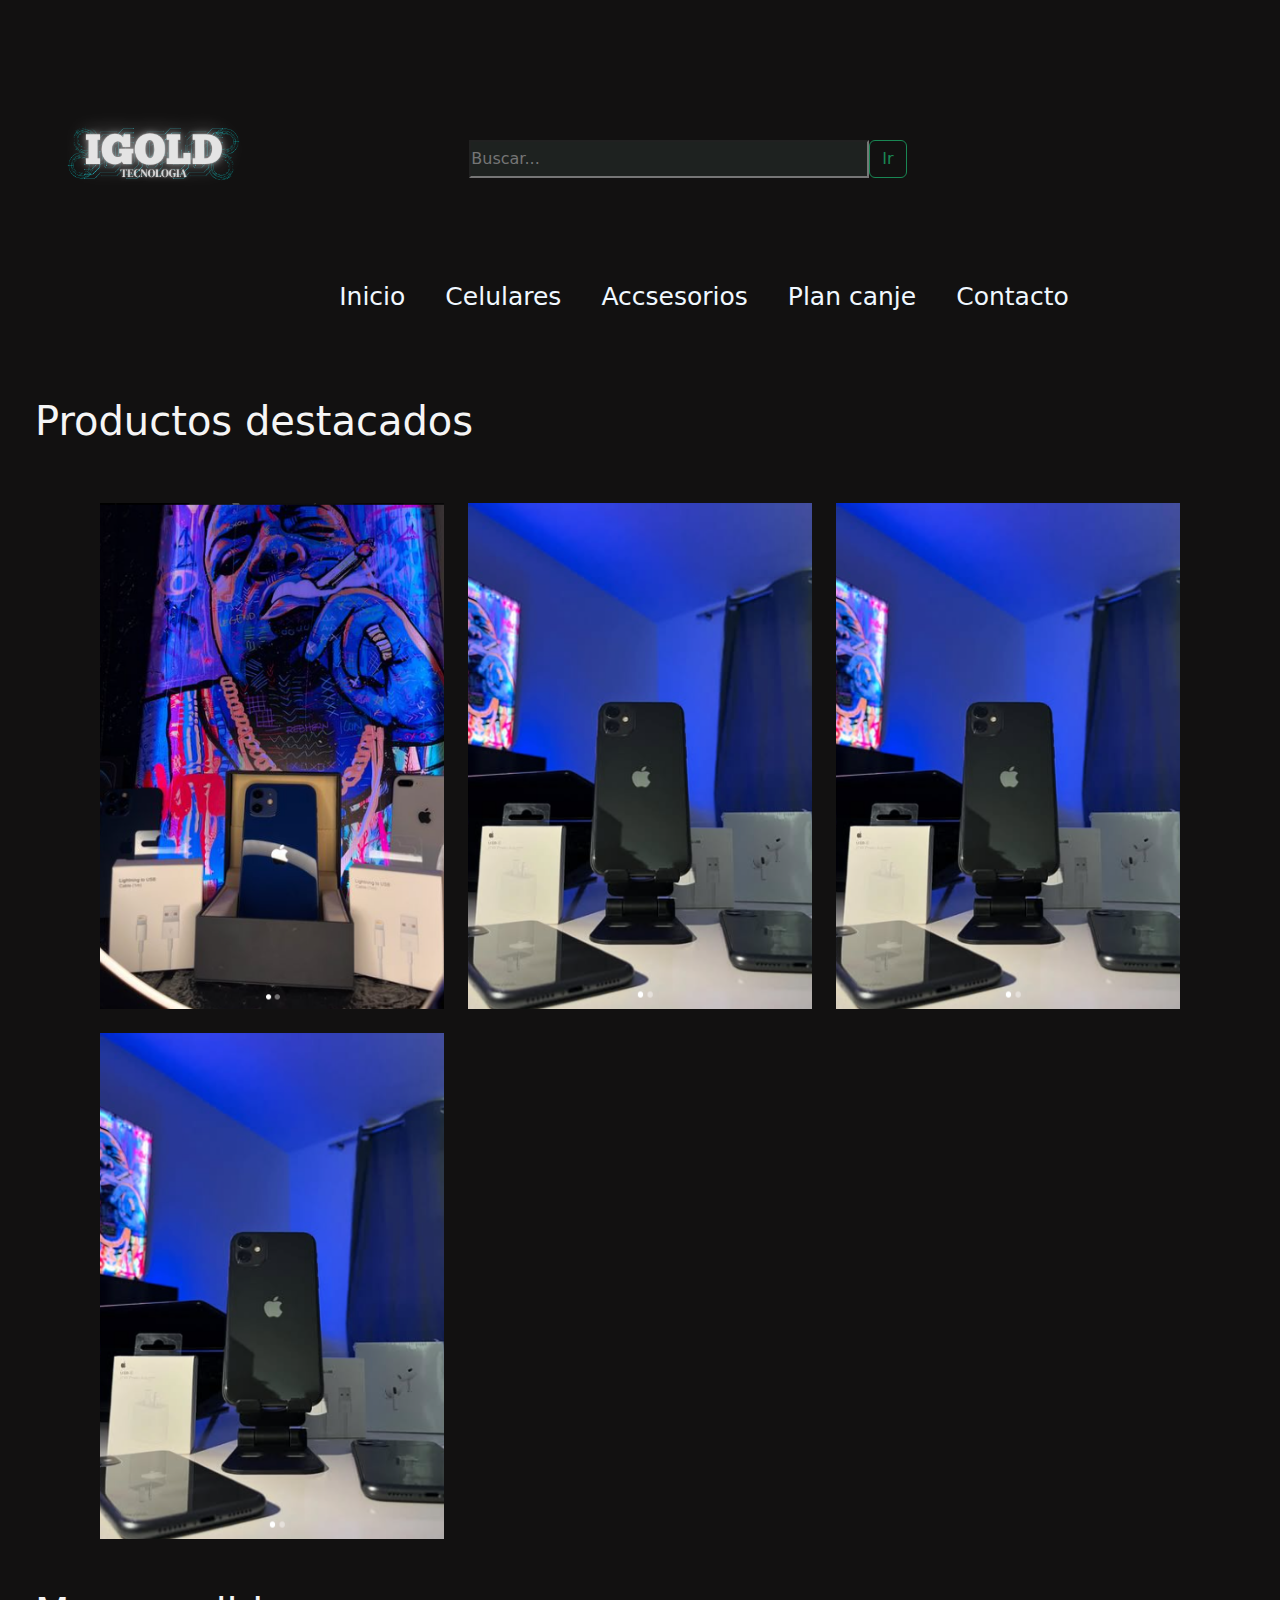
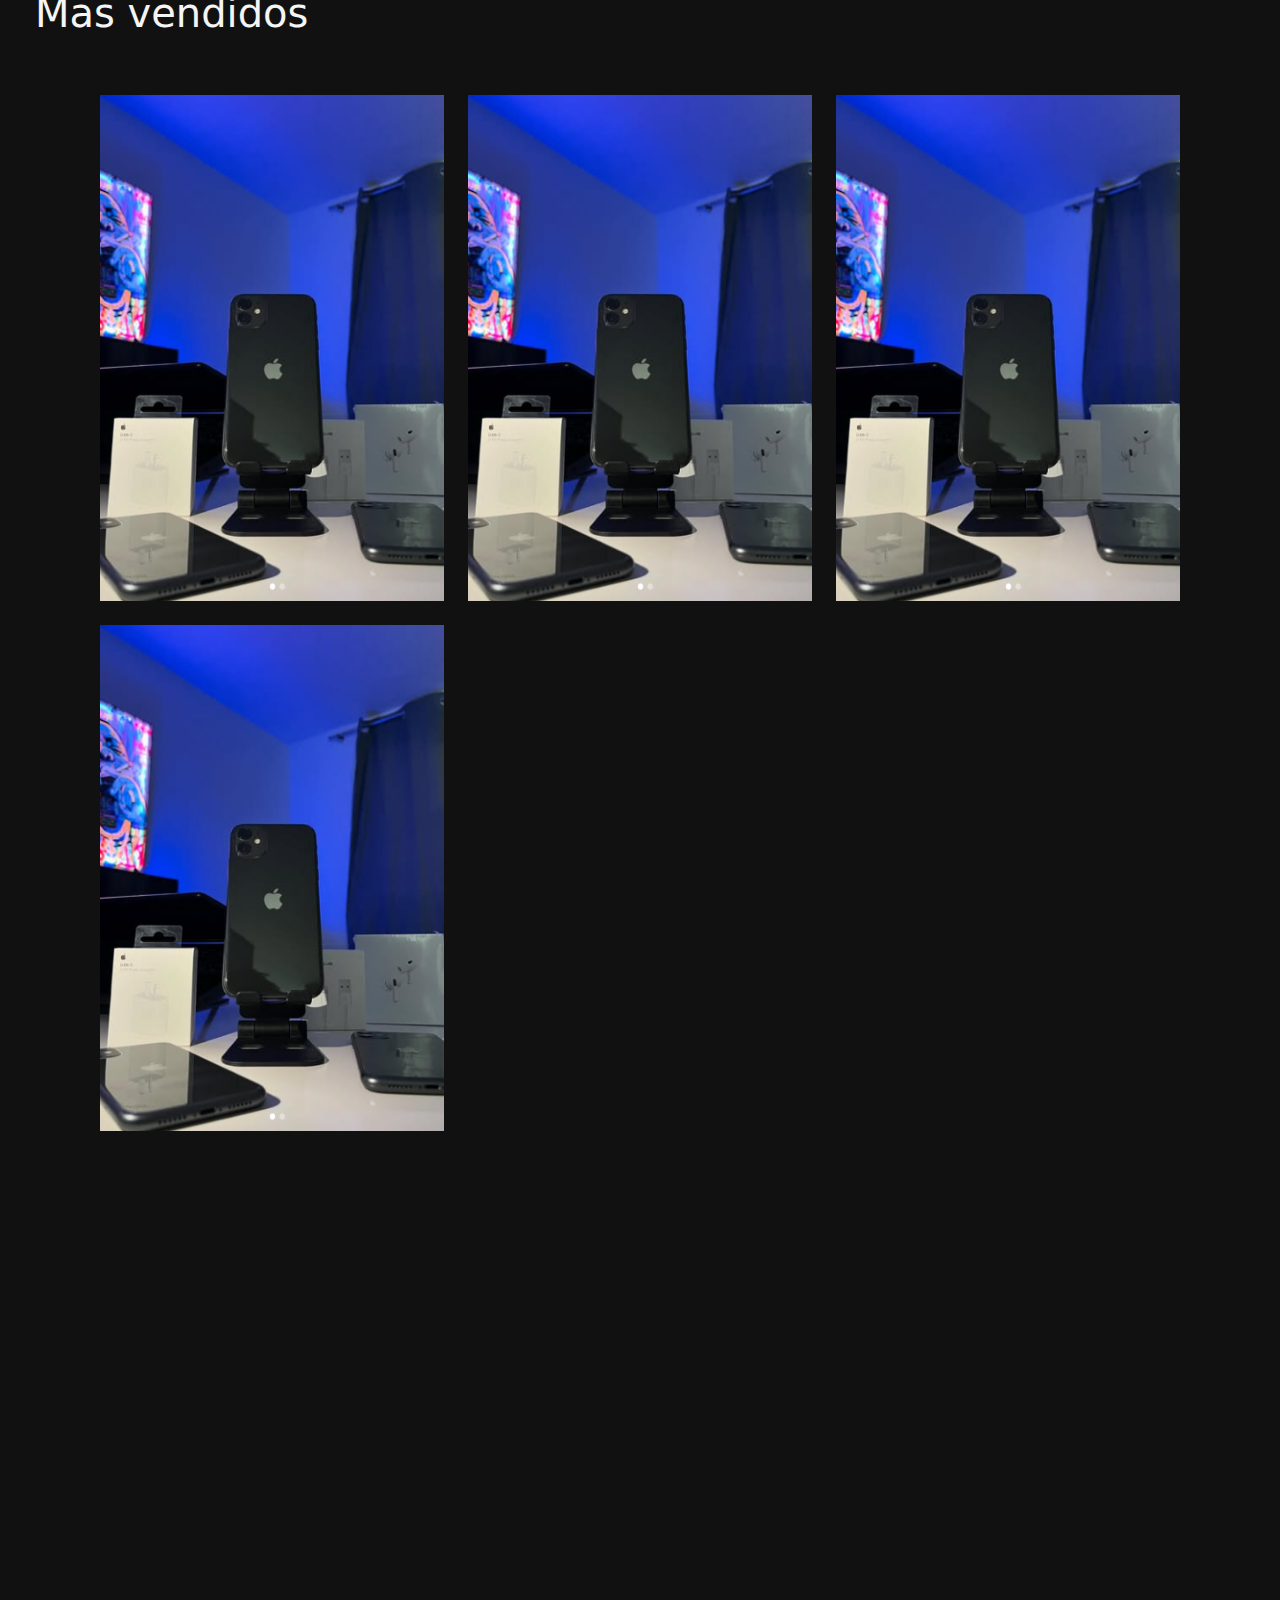
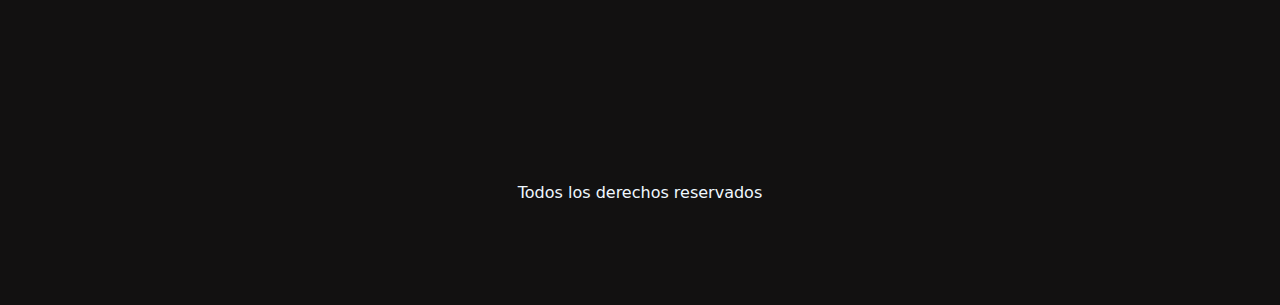
==== index.html @ 0041e607 "agrego los archivos" ====
<!DOCTYPE html>
<html lang="en">
<head>
    <meta charset="UTF-8">
    <meta name="viewport" content="width=device-width, initial-scale=1.0">
    <!-- link de bt -->
    <link href="https://cdn.jsdelivr.net/npm/bootstrap@5.3.3/dist/css/bootstrap.min.css" rel="stylesheet" integrity="sha384-QWTKZyjpPEjISv5WaRU9OFeRpok6YctnYmDr5pNlyT2bRjXh0JMhjY6hW+ALEwIH" crossorigin="anonymous">
    <!-- link de css -->
    <link rel="stylesheet" href="css/style.css">
    <title>Igold</title>
</head>
<body>
    <!-- banner principal -->
    <header>
        <img src="img/logo-igold.png" alt="logo">
        <!-- menu de navegacion -->
        <nav>
            <div class="container-fluid">
                <form class="d-flex" role="search">
                    <input class="form-control-me-2-barra" type="search" placeholder="Buscar..." aria-label="Search">
                    <button class="btn btn-outline-success" type="submit">Ir</button>
                </form>
            </div>
            <ul>    
                <li><a href="index.html">Inicio</a></li>
                <li><a href="pages/iphones.html">Celulares</a></li>
                <li><a href="pages/accsesorios.html">Accsesorios</a></li>
                <li><a href="pages/plan-canje.html">Plan canje</a></li>
                <li><a href="pages/contacto.html">Contacto</a></li>
            </ul>
        </nav>
    </header>

    <!-- contenido principal -->

    <main>
        <h1>Productos destacados</h1>
        <div class="productos">
            <img src="img/producto.png" alt="imagen de producto">
            <img src="img/producto2.png" alt="imagen de producto">
            <img src="img/producto2.png" alt="imagen de producto">
            <img src="img/producto2.png" alt="imagen de producto">
        </div>
        <h1>Mas vendidos</h1>
        <div class="productos">
            <img src="img/producto2.png" alt="imagen de producto">
            <img src="img/producto2.png" alt="imagen de producto">
            <img src="img/producto2.png" alt="imagen de producto">
            <img src="img/producto2.png" alt="imagen de producto">
        </div>
    </main>

    <!-- pie de pagina -->

    <footer>
        Todos los derechos reservados
    </footer>


    <!-- js -->
    <script src="https://cdn.jsdelivr.net/npm/bootstrap@5.3.3/dist/js/bootstrap.bundle.min.js" integrity="sha384-YvpcrYf0tY3lHB60NNkmXc5s9fDVZLESaAA55NDzOxhy9GkcIdslK1eN7N6jIeHz" crossorigin="anonymous"></script>
</body>
</html>
---- css/style.css ----
/*reset*/

* {
    margin: 0;
    padding: 0;
    box-sizing: border-box;
}


/* estilos de body */

body {
    background-color: #121111;
}

/* estilos de header */

header {
    display: flex;
}


header img {
    width: 24%;
    height: 100%;
    padding-bottom: 90px;
}

header nav ul {
    list-style: none;
    display: flex;
    gap: 2.5rem;
    padding-top: 100px;

}

header nav ul li a {
    color: aliceblue;
    font-size: 25px;
    text-decoration: none;
}

a:hover {
    color: #144443;
}

/* estilos de main */

.productos {
    text-align: center;
    color: aliceblue;
    display: grid;
    align-content: center;
    grid-template-columns: repeat(3, 1fr);
    gap: 1.5rem;
    padding: 50px 100px;
    

}

h1 {
    display:flex;
    padding-left: 35px;
    color: whitesmoke;
}

p {
    color: whitesmoke;
    padding-left: 35px;
    padding-top: 10px;
}

main div img {
    width: 100%;
    height: 100%;
    object-fit: cover;
}


/* estilos de footer */

footer {
    padding:600px 0px 100px 0px;
    text-align: center;
    color: aliceblue;
}

/* estilos de barra de navegación */

.navbar .bg-body-tertiary {
    background-color: #121111;
}

.container-fluid {
    display: flex;
    justify-content: center;
    padding-top: 140px;
    background-color: #121111;
}

.form-control-me-2-barra {
    width: 400px;
    background-color: #1e2220;
}


/*estilos de contacto*/

.formulario input {
    padding: 10px;
    border: none;
    border-bottom: 1px solid #000;
    background-color: transparent;
    color: #fff;
}

.seccion {
    background-color: rgb(29, 29, 29);
    padding: 20px 0;
    max-width: 500px;
    margin: auto; 
    margin-top: 50px;
    margin-bottom: 100px;
    border-radius: 8px;
}

/* etilos de iphones */

.iphones {
    display: grid;
    grid-template-columns: repeat(3, 1fr);
    gap: 1.5rem;
    padding: 50px 100px;
}

/* estilos de plan canje*/

.formulario-canje input {
    padding: 10px;
    border: none;
    border-bottom: 1px solid #000;
    background-color: transparent;
    color: #fff;
}

.seccion {
    background-color: rgb(29, 29, 29);
    padding: 20px 0;
    max-width: 500px;
    margin: auto; 
    margin-top: 50px;
    margin-bottom: 100px;
    border-radius: 8px;
}

h2 {
    color: whitesmoke;
    font-family: 'Franklin Gothic Medium', 'Arial Narrow', Arial, sans-serif;
    padding: 20px;
}

/* estilos de tablet */

@media screen and (max-width: 834px) {

header nav ul {
    padding: 100px 200px 0 0;
    white-space: nowrap;
    }



.iphones {
    grid-template-columns: repeat(2, 1fr);
    padding: 50px 50px;
}

.container-fluid {
    padding: 100px 200px 0 0;
}

}

/* estilos de celular */

@media screen and (max-width: 500px) {

/* aca los enlaces irian en un menu hamburguesa pero no me salio :( */

header img {
    width: 40%;
    padding-bottom: 50px;
}

header nav ul {
    padding-top: 0;
    display: block;
    white-space: nowrap;
    gap: 0.5rem;
}

.form-control-me-2-barra {
    max-width: 200px;
}

.iphones {
    grid-template-columns: repeat(1, 1fr);
    padding: 50px 50px;
}

.container-fluid {
    padding: 75px 0 0 0;
    align-items: center;
    display: block;
    padding-bottom: 20px;
}

}
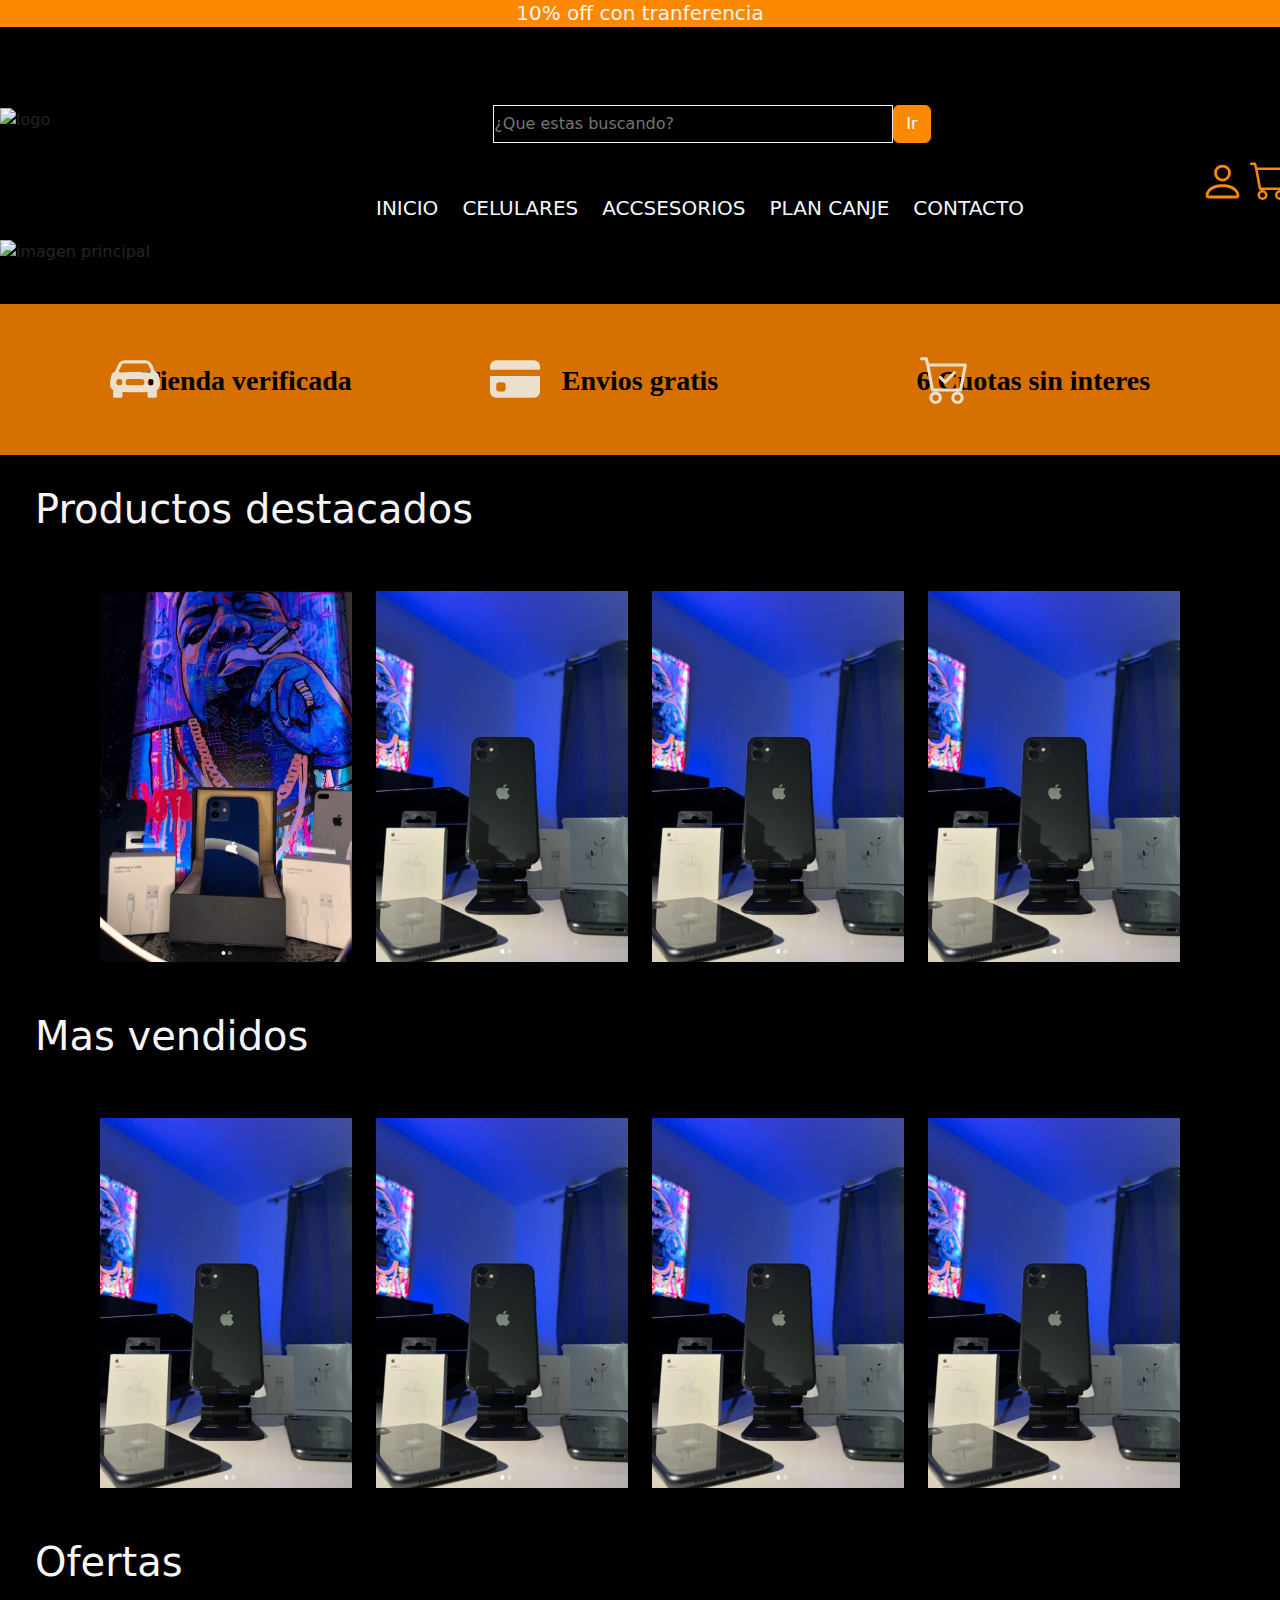
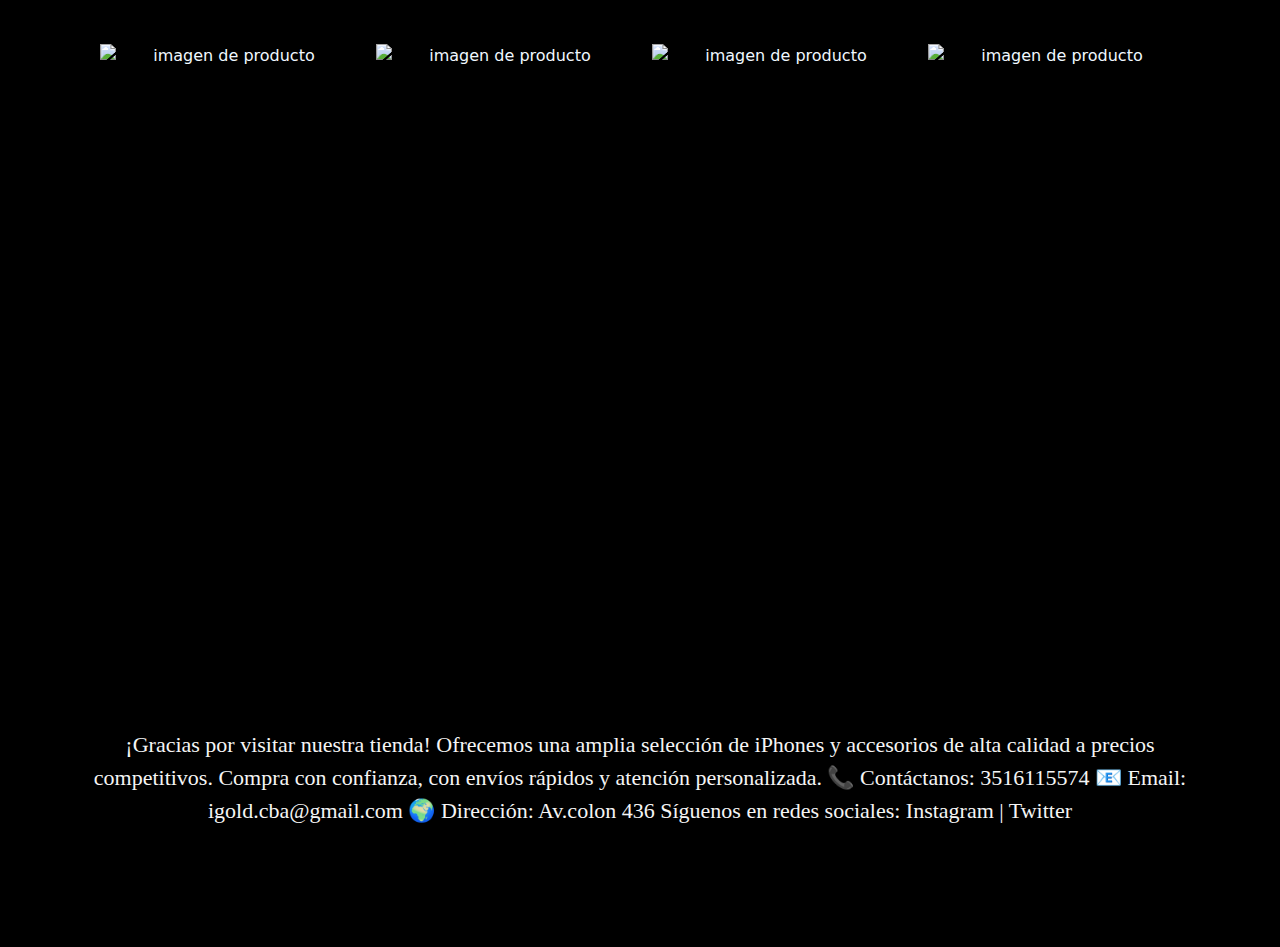
==== commit 605e0340: "sass" ====
--- a/index.html
+++ b/index.html
@@ -12,51 +12,121 @@
 <body>
     <!-- banner principal -->
     <header>
-        <img src="img/logo-igold.png" alt="logo">
+        <img src="img/imagen-logo.png" alt="logo">
         <!-- menu de navegacion -->
         <nav>
+            <!-- barra de busqueda -->
             <div class="container-fluid">
                 <form class="d-flex" role="search">
-                    <input class="form-control-me-2-barra" type="search" placeholder="Buscar..." aria-label="Search">
+                    <input class="form-control-me-2-barra" type="search" placeholder="¿Que estas buscando?" aria-label="Search">
                     <button class="btn btn-outline-success" type="submit">Ir</button>
                 </form>
             </div>
+            <!-- iconos uauario y carro de compras de bootstrap -->
+            <svg xmlns="http://www.w3.org/2000/svg" width="16" height="16" fill="currentColor" class="carro-compra" viewBox="0 0 16 16">
+                <path d="M0 1.5A.5.5 0 0 1 .5 1H2a.5.5 0 0 1 .485.379L2.89 3H14.5a.5.5 0 0 1 .491.592l-1.5 8A.5.5 0 0 1 13 12H4a.5.5 0 0 1-.491-.408L2.01 3.607 1.61 2H.5a.5.5 0 0 1-.5-.5M3.102 4l1.313 7h8.17l1.313-7zM5 12a2 2 0 1 0 0 4 2 2 0 0 0 0-4m7 0a2 2 0 1 0 0 4 2 2 0 0 0 0-4m-7 1a1 1 0 1 1 0 2 1 1 0 0 1 0-2m7 0a1 1 0 1 1 0 2 1 1 0 0 1 0-2"/>
+            </svg>
+            <svg xmlns="http://www.w3.org/2000/svg" width="16" height="16" fill="currentColor" class="usuario" viewBox="0 0 16 16">
+                <path d="M8 8a3 3 0 1 0 0-6 3 3 0 0 0 0 6m2-3a2 2 0 1 1-4 0 2 2 0 0 1 4 0m4 8c0 1-1 1-1 1H3s-1 0-1-1 1-4 6-4 6 3 6 4m-1-.004c-.001-.246-.154-.986-.832-1.664C11.516 10.68 10.289 10 8 10s-3.516.68-4.168 1.332c-.678.678-.83 1.418-.832 1.664z"/>
+            </svg>
+            <!-- menu de hamburguesa -->
+            <div class="navbar navbar-expand-lg bg-body-tertiary">
+                <div class="container-fluid">
+                    <!-- boton de menu hamburguesa -->
+                    <button class="navbar-toggler-icon" type="button" data-bs-toggle="collapse" data-bs-target="#navbarNav" aria-controls="" aria-expanded="false" aria-label="">
+                    </button>
+                    <div class="collapse navbar-collapse" id="navbarNav">
+                        <ul class="navbar-nav">
+                            <li class="nav-item">
+                                <a class="nav-link active" aria-current="page" href="index.html">INICIO</a>
+                                <a class="nav-link active" aria-current="page" href="pages/iphones.html">CELULARES</a>
+                                <a class="nav-link active" aria-current="page" href="pages/accsesorios.html">ACCSESORIOS</a>
+                                <a class="nav-link active" aria-current="page" href="pages/plan-canje.html">PLAN CANJE</a>
+                                <a class="nav-link active" aria-current="page" href="pages/contacto.html">CONTACTO<a>
+                            </li>
+                        </ul>
+                    </div>
+                </div>
+            </div>
             <ul>    
-                <li><a href="index.html">Inicio</a></li>
-                <li><a href="pages/iphones.html">Celulares</a></li>
-                <li><a href="pages/accsesorios.html">Accsesorios</a></li>
-                <li><a href="pages/plan-canje.html">Plan canje</a></li>
-                <li><a href="pages/contacto.html">Contacto</a></li>
+                <li><a class="enlace-ul" href="index.html">INICIO</a></li>
+                <li><a class="enlace-ul" href="pages/iphones.html">CELULARES</a></li>
+                <li><a class="enlace-ul" href="pages/accsesorios.html">ACCSESORIOS</a></li>
+                <li><a class="enlace-ul" href="pages/plan-canje.html">PLAN CANJE</a></li>
+                <li><a class="enlace-ul" href="pages/contacto.html">CONTACTO</a></li>
             </ul>
+            <div class="contenedor-h4">
+                <h4>10% off con tranferencia</h4>
+            </div>
         </nav>
     </header>
 
     <!-- contenido principal -->
 
     <main>
+        <div class="imagenes-moviles">
+            <img src="img/imagen-mueven.png" alt="imagen principal">
+        </div>
+        <section class="seccion-informacion">
+            <div class="container-promo">
+                <svg xmlns="http://www.w3.org/2000/svg" width="16" height="16" fill="currentColor" class="carro-promo" viewBox="0 0 16 16">
+                    <path d="M11.354 6.354a.5.5 0 0 0-.708-.708L8 8.293 6.854 7.146a.5.5 0 1 0-.708.708l1.5 1.5a.5.5 0 0 0 .708 0z"/>
+                    <path d="M.5 1a.5.5 0 0 0 0 1h1.11l.401 1.607 1.498 7.985A.5.5 0 0 0 4 12h1a2 2 0 1 0 0 4 2 2 0 0 0 0-4h7a2 2 0 1 0 0 4 2 2 0 0 0 0-4h1a.5.5 0 0 0 .491-.408l1.5-8A.5.5 0 0 0 14.5 3H2.89l-.405-1.621A.5.5 0 0 0 2 1zm3.915 10L3.102 4h10.796l-1.313 7zM6 14a1 1 0 1 1-2 0 1 1 0 0 1 2 0m7 0a1 1 0 1 1-2 0 1 1 0 0 1 2 0"/>
+                </svg>
+                <h3>Tienda verificada</h3>
+            </div>
+            <div class="container-promo">
+                <svg xmlns="http://www.w3.org/2000/svg" width="16" height="16" fill="currentColor" class="auto" viewBox="0 0 16 16">
+                    <path d="M2.52 3.515A2.5 2.5 0 0 1 4.82 2h6.362c1 0 1.904.596 2.298 1.515l.792 1.848c.075.175.21.319.38.404.5.25.855.715.965 1.262l.335 1.679q.05.242.049.49v.413c0 .814-.39 1.543-1 1.997V13.5a.5.5 0 0 1-.5.5h-2a.5.5 0 0 1-.5-.5v-1.338c-1.292.048-2.745.088-4 .088s-2.708-.04-4-.088V13.5a.5.5 0 0 1-.5.5h-2a.5.5 0 0 1-.5-.5v-1.892c-.61-.454-1-1.183-1-1.997v-.413a2.5 2.5 0 0 1 .049-.49l.335-1.68c.11-.546.465-1.012.964-1.261a.8.8 0 0 0 .381-.404l.792-1.848ZM3 10a1 1 0 1 0 0-2 1 1 0 0 0 0 2m10 0a1 1 0 1 0 0-2 1 1 0 0 0 0 2M6 8a1 1 0 0 0 0 2h4a1 1 0 1 0 0-2zM2.906 5.189a.51.51 0 0 0 .497.731c.91-.073 3.35-.17 4.597-.17s3.688.097 4.597.17a.51.51 0 0 0 .497-.731l-.956-1.913A.5.5 0 0 0 11.691 3H4.309a.5.5 0 0 0-.447.276L2.906 5.19Z"/>
+                </svg>
+                <h3>Envios gratis</h3>
+            </div>
+            <div class="container-promo">
+                <svg xmlns="http://www.w3.org/2000/svg" width="16" height="16" fill="currentColor" class="tarjeta" viewBox="0 0 16 16">
+                    <path d="M0 4a2 2 0 0 1 2-2h12a2 2 0 0 1 2 2v1H0zm0 3v5a2 2 0 0 0 2 2h12a2 2 0 0 0 2-2V7zm3 2h1a1 1 0 0 1 1 1v1a1 1 0 0 1-1 1H3a1 1 0 0 1-1-1v-1a1 1 0 0 1 1-1"/>
+                </svg>
+                <h3>6 Cuotas sin interes</h3>
+            </div>
+        </section>
+        <!-- secciones de los productos -->
         <h1>Productos destacados</h1>
         <div class="productos">
-            <img src="img/producto.png" alt="imagen de producto">
-            <img src="img/producto2.png" alt="imagen de producto">
-            <img src="img/producto2.png" alt="imagen de producto">
-            <img src="img/producto2.png" alt="imagen de producto">
+            <img class="imagenes-home" src="img/producto.png" alt="imagen de producto">
+            <img class="imagenes-home" src="img/producto2.png" alt="imagen de producto">
+            <img class="imagenes-home" src="img/producto2.png" alt="imagen de producto">
+            <img class="imagenes-home" src="img/producto2.png" alt="imagen de producto">
         </div>
         <h1>Mas vendidos</h1>
         <div class="productos">
-            <img src="img/producto2.png" alt="imagen de producto">
-            <img src="img/producto2.png" alt="imagen de producto">
-            <img src="img/producto2.png" alt="imagen de producto">
-            <img src="img/producto2.png" alt="imagen de producto">
+            <img class="imagenes-home" src="img/producto2.png" alt="imagen de producto">
+            <img class="imagenes-home" src="img/producto2.png" alt="imagen de producto">
+            <img class="imagenes-home" src="img/producto2.png" alt="imagen de producto">
+            <img class="imagenes-home" src="img/producto2.png" alt="imagen de producto">
+        </div>
+        <h1>Ofertas</h1>
+        <div class="productos">
+            <img class="imagenes-home" src="img/img.webp" alt="imagen de producto">
+            <img class="imagenes-home" src="img/img2.webp" alt="imagen de producto">
+            <img class="imagenes-home" src="img/img.webp" alt="imagen de producto">
+            <img class="imagenes-home" src="img/img2.webp" alt="imagen de producto">
         </div>
     </main>
 
     <!-- pie de pagina -->
-
+    
     <footer>
-        Todos los derechos reservados
+        <p class="parrafo-footer">¡Gracias por visitar nuestra tienda!
+            Ofrecemos una amplia selección de iPhones y accesorios de alta calidad a precios competitivos.
+            Compra con confianza, con envíos rápidos y atención personalizada.
+            
+            📞 Contáctanos: 3516115574
+            📧 Email: igold.cba@gmail.com
+            🌍 Dirección: Av.colon 436
+            
+            Síguenos en redes sociales:
+            Instagram | Twitter
+        </p>
     </footer>
-
-
     <!-- js -->
     <script src="https://cdn.jsdelivr.net/npm/bootstrap@5.3.3/dist/js/bootstrap.bundle.min.js" integrity="sha384-YvpcrYf0tY3lHB60NNkmXc5s9fDVZLESaAA55NDzOxhy9GkcIdslK1eN7N6jIeHz" crossorigin="anonymous"></script>
 </body>
--- a/css/style.css
+++ b/css/style.css
@@ -1,219 +1,505 @@
-
+@charset "UTF-8";
 /*reset*/
-
 * {
-    margin: 0;
-    padding: 0;
-    box-sizing: border-box;
-}
-
+  margin: 0;
+  padding: 0;
+  box-sizing: border-box;
+}
 
 /* estilos de body */
-
 body {
-    background-color: #121111;
+  background-color: #000000;
+  overflow-x: hidden;
 }
 
 /* estilos de header */
-
 header {
-    display: flex;
-}
-
-
+  display: flex;
+  align-items: center;
+}
 header img {
-    width: 24%;
-    height: 100%;
-    padding-bottom: 90px;
-}
-
+  width: 25%;
+  height: 100%;
+}
 header nav ul {
-    list-style: none;
-    display: flex;
-    gap: 2.5rem;
-    padding-top: 100px;
-
-}
-
+  display: flex;
+  justify-content: center;
+  list-style: none;
+  gap: 1.5rem;
+  padding-right: 0px;
+}
 header nav ul li a {
-    color: aliceblue;
-    font-size: 25px;
-    text-decoration: none;
-}
-
-a:hover {
-    color: #144443;
+  color: aliceblue;
+  font-size: 20px;
+  text-decoration: none;
+}
+
+.contenedor-h4 {
+  display: inline;
+  position: absolute;
+  left: 0;
+  top: 0;
+  right: 0;
+  text-align: center;
+}
+
+h4 {
+  background-color: #FD8902;
+  font-size: 20px;
+  color: whitesmoke;
+  padding-bottom: 2px;
+  padding-top: 1px;
+}
+
+/* estilos de menu de hamburguesa */
+.navbar.navbar-expand-lg.bg-body-tertiary {
+  padding: 0px;
+  align-items: end;
+  display: none;
+}
+
+button.navbar-toggler.collapsed {
+  padding-left: 0px;
+  align-items: end;
+  display: none;
+}
+
+span.navbar-toggler-icon {
+  background-color: tomato;
+  padding-left: 0px;
+  align-items: end;
+  display: none;
+}
+
+/* estilos de barra de navegación */
+.container-fluid {
+  display: flex;
+  justify-content: center;
+  padding: 105px 0px 50px 80px;
+  background-color: #000000;
+}
+
+.form-control-me-2-barra {
+  width: 400px;
+  background-color: #000000;
+  border: none;
+  border: solid 1px whitesmoke;
+}
+
+/* estilos de boton de busqueda */
+.btn-outline-success {
+  color: #fff;
+  background-color: #FD8902;
+  border-color: #FD8902;
+  --bs-btn-hover-bg: #696565;
+  --bs-btn-hover-border-color: #ffffff;
+}
+
+/* estilo de  iconos de usuario y carro de compra*/
+.carro-compra {
+  color: #FD8902;
+  width: 40px;
+  height: 40px;
+  position: absolute;
+  left: 1250px;
+  top: 160px;
+}
+
+.usuario {
+  color: #FD8902;
+  width: 45px;
+  height: 45px;
+  position: absolute;
+  left: 1200px;
+  top: 159px;
+}
+
+/* estilo de enlaces */
+a {
+  text-decoration: none;
+  position: relative;
+}
+a::after {
+  content: "";
+  position: absolute;
+  left: 0;
+  bottom: 0px;
+  height: 3px;
+  width: 0px;
+  background-color: #FD8902;
+  transition: width 0.5s ease;
+}
+a:hover::after {
+  width: 100%;
 }
 
 /* estilos de main */
+.imagenes-moviles {
+  padding-top: 0px;
+}
+
+.seccion-informacion {
+  background-color: #D67000;
+  margin-top: 40px;
+  margin-bottom: 30px;
+  padding: 50px;
+  display: grid;
+  grid-template-columns: repeat(3, 0.5fr);
+  text-align: center;
+  padding-top: 50px;
+  font-family: Cambria, Cochin, Georgia, Times, "Times New Roman", serif;
+}
+
+h3 {
+  color: rgb(0, 0, 0);
+  padding-top: 10px;
+  font-weight: bold;
+}
+
+.auto {
+  width: 50px;
+  height: 50px;
+  position: absolute;
+  left: 110px;
+  color: #ECDFCC;
+}
+
+.tarjeta {
+  width: 50px;
+  height: 50px;
+  position: absolute;
+  left: 490px;
+  color: #ECDFCC;
+}
+
+.carro-promo {
+  width: 50px;
+  height: 50px;
+  position: absolute;
+  left: 920px;
+  color: #ECDFCC;
+}
 
 .productos {
-    text-align: center;
-    color: aliceblue;
-    display: grid;
-    align-content: center;
-    grid-template-columns: repeat(3, 1fr);
-    gap: 1.5rem;
-    padding: 50px 100px;
-    
-
+  text-align: center;
+  color: aliceblue;
+  display: grid;
+  align-content: center;
+  grid-template-columns: repeat(4, 1fr);
+  gap: 1.5rem;
+  padding: 50px 100px;
 }
 
 h1 {
-    display:flex;
-    padding-left: 35px;
-    color: whitesmoke;
-}
-
+  display: flex;
+  padding-left: 35px;
+  color: whitesmoke;
+}
+
+main div img {
+  width: 100%;
+  height: 100%;
+  object-fit: cover;
+}
+
+/* estilos de parrafos */
 p {
-    color: whitesmoke;
-    padding-left: 35px;
-    padding-top: 10px;
-}
-
-main div img {
-    width: 100%;
-    height: 100%;
-    object-fit: cover;
-}
-
+  color: whitesmoke;
+  padding: 10px 0 20px 0px;
+  margin: auto;
+  font-size: 22px;
+  font-family: "Times New Roman", Times, serif;
+  width: 90%;
+  text-align: center;
+  display: flex;
+  justify-content: center;
+}
+
+/*estilos de contacto*/
+.formulario {
+  display: flex;
+  flex-direction: column;
+  gap: 10px;
+  padding: 15px;
+}
+.formulario input {
+  padding: 10px;
+  border: none;
+  border-bottom: 1px solid #000;
+  background-color: transparent;
+  color: #fff;
+}
+
+.seccion {
+  background-color: rgb(29, 29, 29);
+  padding: 20px 0;
+  max-width: 500px;
+  margin: auto;
+  margin-top: 50px;
+  margin-bottom: 100px;
+  border-radius: 8px;
+}
+
+/* etilos de iphones */
+.iphones {
+  display: grid;
+  grid-template-columns: repeat(3, 1fr);
+  gap: 1.5rem;
+  padding: 50px 100px;
+}
+
+/* estilos de accsesorios */
+.accsesorios {
+  display: grid;
+  grid-template-columns: repeat(3, 1fr);
+  gap: 1.5rem;
+  padding: 50px 100px;
+}
+
+/* estilos de plan canje*/
+.formulario-canje {
+  display: flex;
+  flex-direction: column;
+  gap: 10px;
+  padding: 15px;
+  max-width: 500px;
+  margin: auto;
+  background-color: rgb(29, 29, 29);
+}
+.formulario-canje input {
+  padding: 10px;
+  border: none;
+  border-bottom: 1px solid #000;
+  background-color: transparent;
+  color: #fff;
+}
+
+h2 {
+  color: whitesmoke;
+  font-family: "Franklin Gothic Medium", "Arial Narrow", Arial, sans-serif;
+  padding: 20px;
+  display: flex;
+  justify-content: center;
+}
 
 /* estilos de footer */
-
 footer {
-    padding:600px 0px 100px 0px;
-    text-align: center;
-    color: aliceblue;
-}
-
-/* estilos de barra de navegación */
-
-.navbar .bg-body-tertiary {
-    background-color: #121111;
-}
-
-.container-fluid {
-    display: flex;
-    justify-content: center;
-    padding-top: 140px;
-    background-color: #121111;
-}
-
-.form-control-me-2-barra {
-    width: 400px;
-    background-color: #1e2220;
-}
-
-
-/*estilos de contacto*/
-
-.formulario input {
-    padding: 10px;
-    border: none;
-    border-bottom: 1px solid #000;
-    background-color: transparent;
-    color: #fff;
-}
-
-.seccion {
-    background-color: rgb(29, 29, 29);
-    padding: 20px 0;
-    max-width: 500px;
-    margin: auto; 
-    margin-top: 50px;
-    margin-bottom: 100px;
-    border-radius: 8px;
-}
-
-/* etilos de iphones */
-
-.iphones {
-    display: grid;
-    grid-template-columns: repeat(3, 1fr);
-    gap: 1.5rem;
-    padding: 50px 100px;
-}
-
-/* estilos de plan canje*/
-
-.formulario-canje input {
-    padding: 10px;
-    border: none;
-    border-bottom: 1px solid #000;
-    background-color: transparent;
-    color: #fff;
-}
-
-.seccion {
-    background-color: rgb(29, 29, 29);
-    padding: 20px 0;
-    max-width: 500px;
-    margin: auto; 
-    margin-top: 50px;
-    margin-bottom: 100px;
-    border-radius: 8px;
-}
-
-h2 {
-    color: whitesmoke;
-    font-family: 'Franklin Gothic Medium', 'Arial Narrow', Arial, sans-serif;
-    padding: 20px;
+  padding: 600px 0px 100px 0px;
+  color: aliceblue;
+  display: flex;
+  justify-content: center;
+}
+
+.parrafo-footer {
+  color: whitesmoke;
 }
 
 /* estilos de tablet */
-
 @media screen and (max-width: 834px) {
-
-header nav ul {
-    padding: 100px 200px 0 0;
-    white-space: nowrap;
-    }
-
-
-
-.iphones {
+  header img {
+    width: 30%;
+    height: 30%;
+  }
+  header nav ul {
+    padding: 60px 0px 0 0;
+  }
+  header nav ul li a {
+    font-size: 18px;
+    gap: 0.1rem;
+  }
+  .carro-compra {
+    color: #FD8902;
+    width: 35px;
+    height: 35px;
+    position: absolute;
+    left: 900px;
+    top: 120px;
+  }
+  .usuario {
+    color: #FD8902;
+    width: 40px;
+    height: 40px;
+    position: absolute;
+    left: 850px;
+    top: 120px;
+  }
+  .auto {
+    width: 40px;
+    height: 40px;
+    position: absolute;
+    top: 645px;
+    left: 65px;
+    color: #ECDFCC;
+  }
+  .tarjeta {
+    width: 40px;
+    height: 40px;
+    position: absolute;
+    top: 645px;
+    left: 305px;
+    color: #ECDFCC;
+  }
+  .carro-promo {
+    width: 40px;
+    height: 40px;
+    position: absolute;
+    top: 645px;
+    left: 600px;
+    color: #ECDFCC;
+  }
+  .productos {
     grid-template-columns: repeat(2, 1fr);
     padding: 50px 50px;
-}
-
-.container-fluid {
-    padding: 100px 200px 0 0;
-}
-
-}
-
+  }
+  .iphones {
+    grid-template-columns: repeat(2, 1fr);
+    padding: 50px 50px;
+  }
+  .accsesorios {
+    grid-template-columns: repeat(2, 1fr);
+    padding: 50px 50px;
+  }
+  .container-fluid {
+    padding: 100px 0px 0 0;
+  }
+  .formulario-canje {
+    padding: 15px;
+  }
+}
 /* estilos de celular */
-
 @media screen and (max-width: 500px) {
-
-/* aca los enlaces irian en un menu hamburguesa pero no me salio :( */
-
-header img {
-    width: 40%;
-    padding-bottom: 50px;
-}
-
-header nav ul {
-    padding-top: 0;
+  body {
+    background-color: #000000;
+    width: 100%;
+    overflow-x: hidden !important;
+  }
+  header img {
+    width: 70%;
+    height: 70%;
+    display: flex;
+    padding-right: 0px;
+  }
+  header nav ul {
+    display: none;
+  }
+  a {
+    text-decoration: none;
+  }
+  a::after {
+    content: "";
+    position: absolute;
+    left: 0;
+    bottom: 0px;
+    height: 2px;
+    width: 0px;
+    background-color: rgb(9, 125, 138);
+    transition: width 0.5s ease;
+    display: none;
+  }
+  .navbar.navbar-expand-lg.bg-body-tertiary {
+    padding: 0px;
+    align-items: end;
     display: block;
-    white-space: nowrap;
-    gap: 0.5rem;
-}
-
-.form-control-me-2-barra {
+  }
+  .container-fluid {
+    display: none;
+    padding: 0;
+    background-color: #FD8902;
+    align-items: end;
+  }
+  a.nav-link.active {
+    padding: 0.3px;
+  }
+  ul.navbar-nav {
+    padding: 0;
+    gap: 0;
+  }
+  button.navbar-toggler-icon {
+    background-color: #FD8902;
+    padding: 15px;
+    display: block;
+  }
+  .imagenes-moviles {
+    height: 350px;
+    width: 226%;
+    padding-right: 500px;
+  }
+  .form-control-me-2-barra {
     max-width: 200px;
-}
-
-.iphones {
+    display: none;
+  }
+  .btn-outline-success {
+    display: none;
+  }
+  /* estlos de seccion informacion */
+  .seccion-informacion {
+    gap: 2rem;
+    padding: 30px;
+  }
+  .seccion-informacion h3 {
+    font-size: 15px;
+  }
+  .seccion-informacion .auto {
+    width: 20px;
+    height: 20px;
+    position: absolute;
+    top: 720px;
+    left: 27px;
+    color: #ECDFCC;
+  }
+  .seccion-informacion .tarjeta {
+    width: 20px;
+    height: 20px;
+    position: absolute;
+    top: 720px;
+    left: 140px;
+    color: #ECDFCC;
+  }
+  .seccion-informacion .carro-promo {
+    width: 20px;
+    height: 20px;
+    position: absolute;
+    top: 720px;
+    left: 270px;
+    color: #ECDFCC;
+  }
+  /* estilos de las otras paginas */
+  .productos {
     grid-template-columns: repeat(1, 1fr);
     padding: 50px 50px;
-}
-
-.container-fluid {
-    padding: 75px 0 0 0;
-    align-items: center;
-    display: block;
-    padding-bottom: 20px;
-}
-
-}+  }
+  .iphones {
+    grid-template-columns: repeat(1, 1fr);
+    padding: 50px 50px;
+  }
+  .accsesorios {
+    grid-template-columns: repeat(1, 1fr);
+    padding: 50px 50px;
+  }
+  .formulario-canje {
+    padding: 15px;
+  }
+  p {
+    font-size: 15px;
+  }
+  .carro-compra {
+    color: #FD8902;
+    width: 35px;
+    height: 35px;
+    position: absolute;
+    left: 900px;
+    top: 120px;
+    display: none;
+  }
+  .usuario {
+    color: #FD8902;
+    width: 40px;
+    height: 40px;
+    position: absolute;
+    left: 850px;
+    top: 120px;
+    display: none;
+  }
+}
+
+/*# sourceMappingURL=style.css.map */
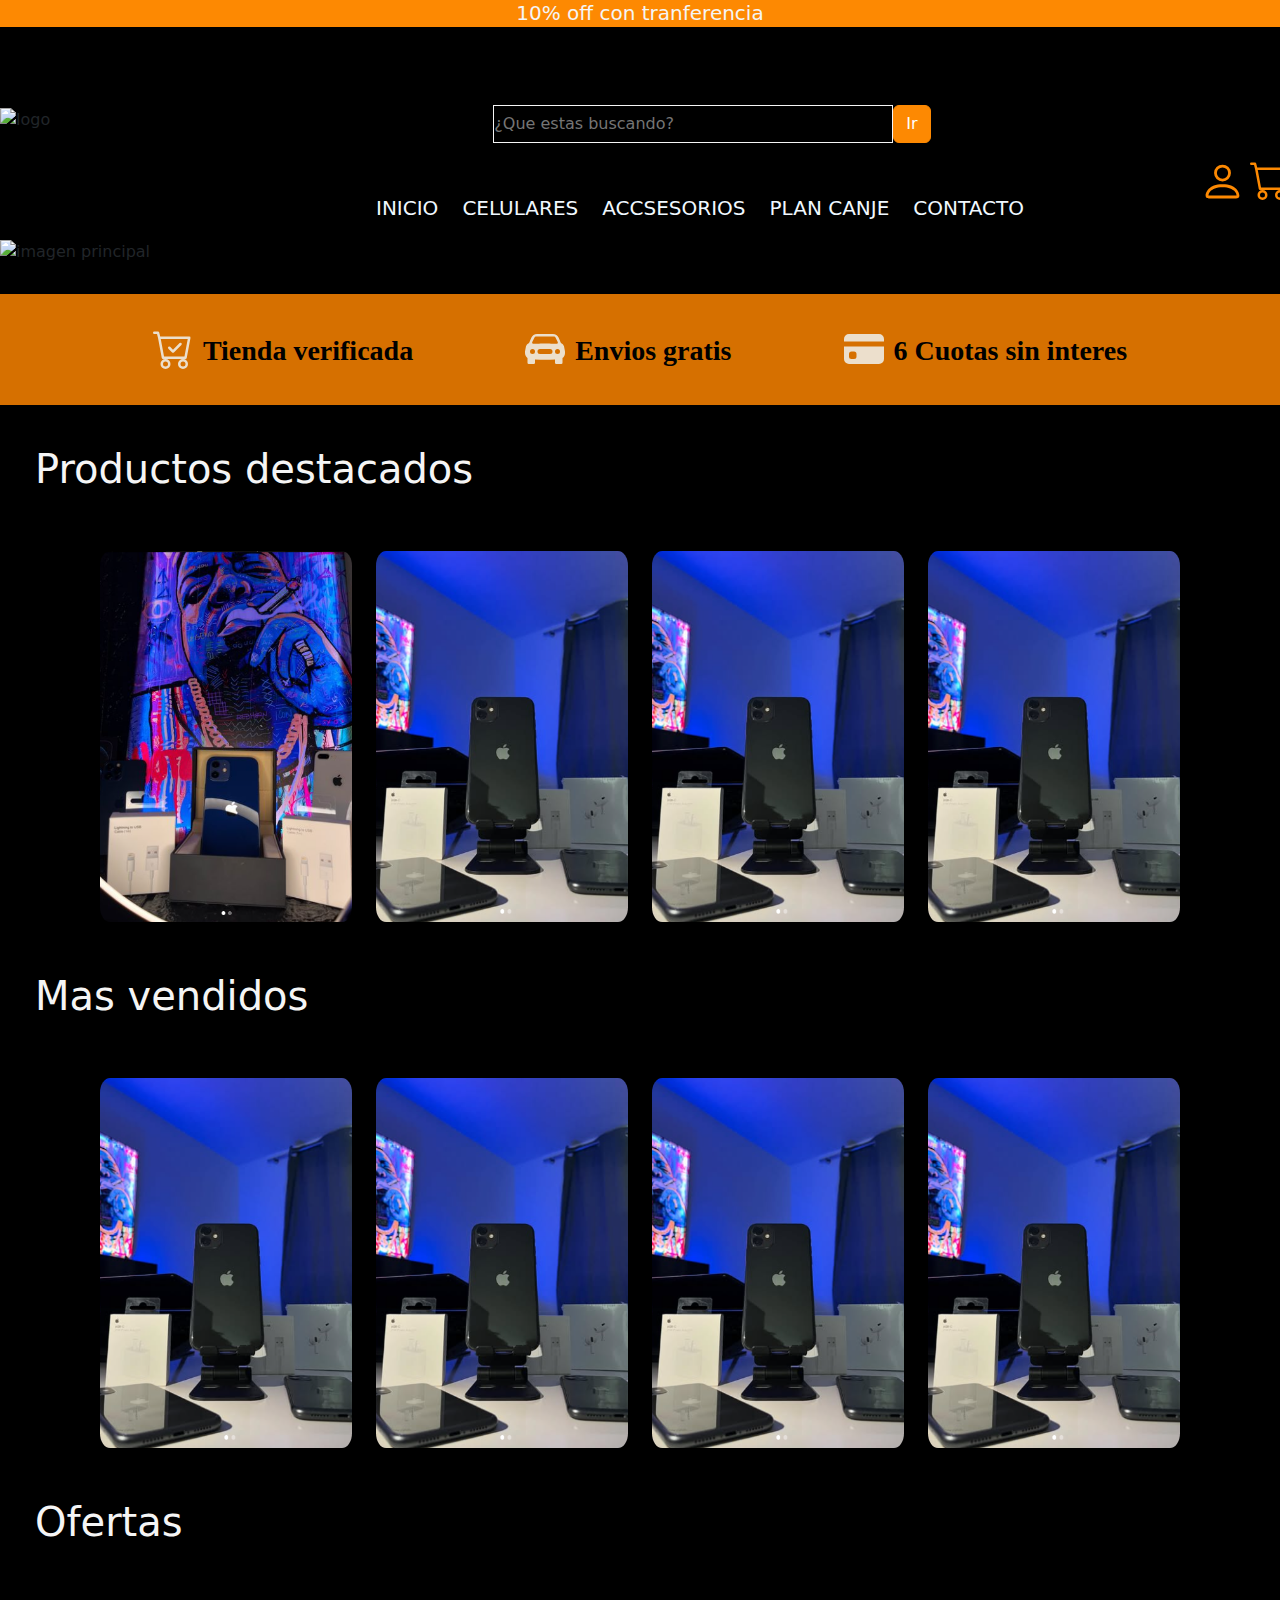
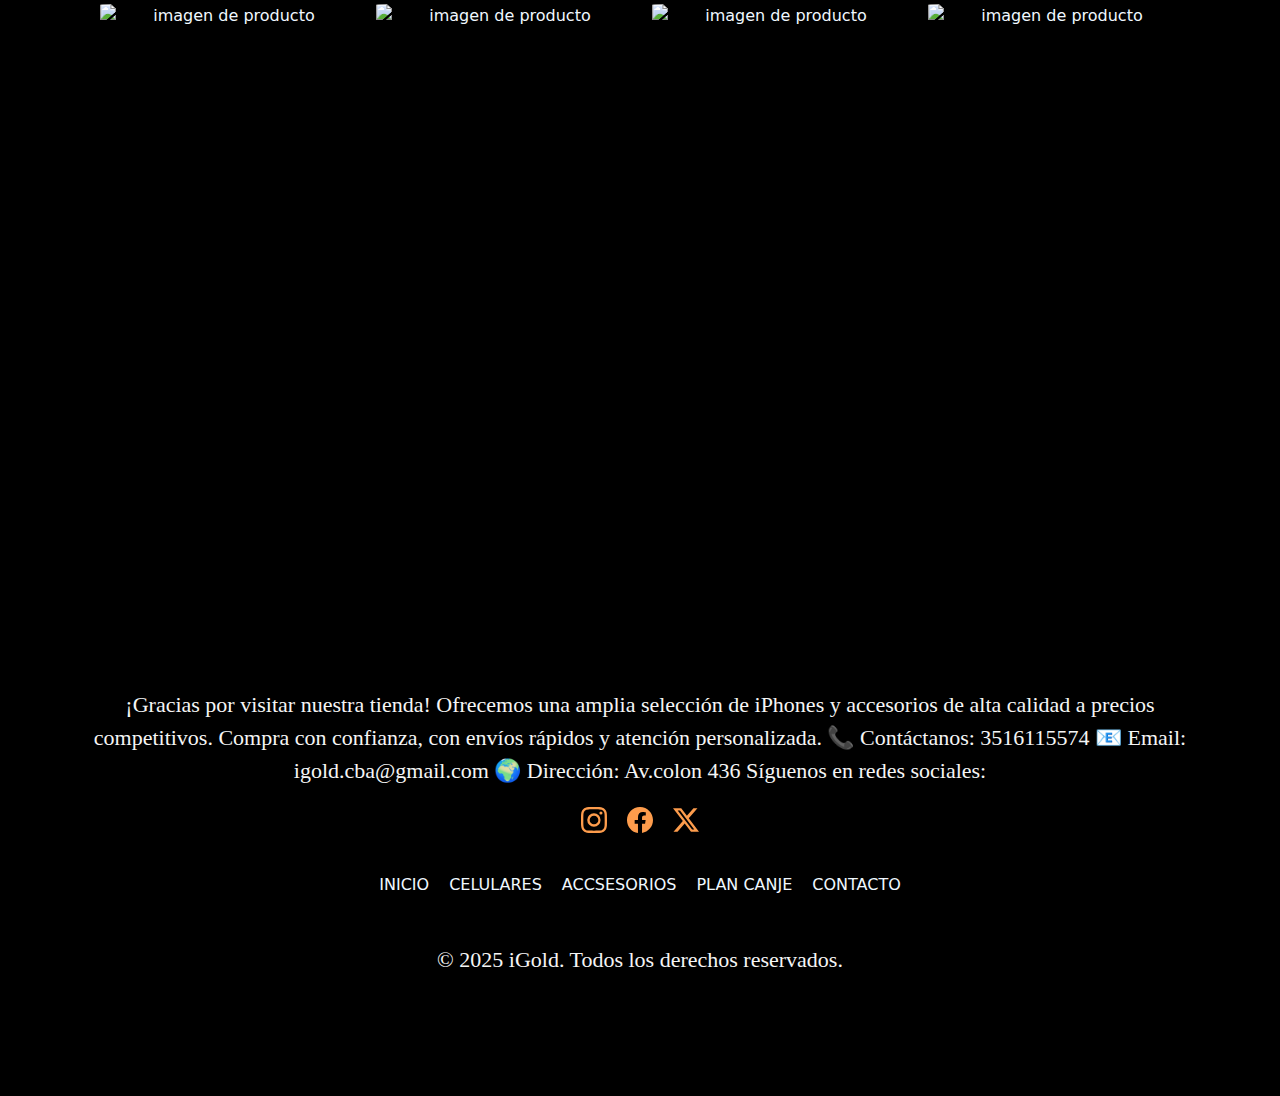
==== commit c4448961: "footer" ====
--- a/index.html
+++ b/index.html
@@ -115,17 +115,45 @@
     <!-- pie de pagina -->
     
     <footer>
-        <p class="parrafo-footer">¡Gracias por visitar nuestra tienda!
-            Ofrecemos una amplia selección de iPhones y accesorios de alta calidad a precios competitivos.
-            Compra con confianza, con envíos rápidos y atención personalizada.
-            
-            📞 Contáctanos: 3516115574
-            📧 Email: igold.cba@gmail.com
-            🌍 Dirección: Av.colon 436
-            
-            Síguenos en redes sociales:
-            Instagram | Twitter
-        </p>
+        <div class="container-footer">
+            <p class="parrafo-footer">¡Gracias por visitar nuestra tienda!
+                Ofrecemos una amplia selección de iPhones y accesorios de alta calidad a precios competitivos.
+                Compra con confianza, con envíos rápidos y atención personalizada.
+                
+                📞 Contáctanos: 3516115574
+                📧 Email: igold.cba@gmail.com
+                🌍 Dirección: Av.colon 436
+                
+                Síguenos en redes sociales:
+            </p>
+        </div>
+        <div class="iconos-footer">
+            <a href="https://www.instagram.com/igold.tecno/">
+                <svg xmlns="http://www.w3.org/2000/svg" width="26" height="26" fill="currentColor" class="bi bi-instagram" viewBox="0 0 16 16">
+                    <path d="M8 0C5.829 0 5.556.01 4.703.048 3.85.088 3.269.222 2.76.42a3.9 3.9 0 0 0-1.417.923A3.9 3.9 0 0 0 .42 2.76C.222 3.268.087 3.85.048 4.7.01 5.555 0 5.827 0 8.001c0 2.172.01 2.444.048 3.297.04.852.174 1.433.372 1.942.205.526.478.972.923 1.417.444.445.89.719 1.416.923.51.198 1.09.333 1.942.372C5.555 15.99 5.827 16 8 16s2.444-.01 3.298-.048c.851-.04 1.434-.174 1.943-.372a3.9 3.9 0 0 0 1.416-.923c.445-.445.718-.891.923-1.417.197-.509.332-1.09.372-1.942C15.99 10.445 16 10.173 16 8s-.01-2.445-.048-3.299c-.04-.851-.175-1.433-.372-1.941a3.9 3.9 0 0 0-.923-1.417A3.9 3.9 0 0 0 13.24.42c-.51-.198-1.092-.333-1.943-.372C10.443.01 10.172 0 7.998 0zm-.717 1.442h.718c2.136 0 2.389.007 3.232.046.78.035 1.204.166 1.486.275.373.145.64.319.92.599s.453.546.598.92c.11.281.24.705.275 1.485.039.843.047 1.096.047 3.231s-.008 2.389-.047 3.232c-.035.78-.166 1.203-.275 1.485a2.5 2.5 0 0 1-.599.919c-.28.28-.546.453-.92.598-.28.11-.704.24-1.485.276-.843.038-1.096.047-3.232.047s-2.39-.009-3.233-.047c-.78-.036-1.203-.166-1.485-.276a2.5 2.5 0 0 1-.92-.598 2.5 2.5 0 0 1-.6-.92c-.109-.281-.24-.705-.275-1.485-.038-.843-.046-1.096-.046-3.233s.008-2.388.046-3.231c.036-.78.166-1.204.276-1.486.145-.373.319-.64.599-.92s.546-.453.92-.598c.282-.11.705-.24 1.485-.276.738-.034 1.024-.044 2.515-.045zm4.988 1.328a.96.96 0 1 0 0 1.92.96.96 0 0 0 0-1.92m-4.27 1.122a4.109 4.109 0 1 0 0 8.217 4.109 4.109 0 0 0 0-8.217m0 1.441a2.667 2.667 0 1 1 0 5.334 2.667 2.667 0 0 1 0-5.334"/>
+                </svg>
+            </a>
+            <a href="#">
+                <svg xmlns="http://www.w3.org/2000/svg" width="26" height="26" fill="currentColor" class="bi bi-facebook" viewBox="0 0 16 16">
+                    <path d="M16 8.049c0-4.446-3.582-8.05-8-8.05C3.58 0-.002 3.603-.002 8.05c0 4.017 2.926 7.347 6.75 7.951v-5.625h-2.03V8.05H6.75V6.275c0-2.017 1.195-3.131 3.022-3.131.876 0 1.791.157 1.791.157v1.98h-1.009c-.993 0-1.303.621-1.303 1.258v1.51h2.218l-.354 2.326H9.25V16c3.824-.604 6.75-3.934 6.75-7.951"/>
+                </svg>
+            </a>
+            <a href="#">
+                <svg xmlns="http://www.w3.org/2000/svg" width="26" height="26" fill="currentColor" class="bi bi-twitter-x" viewBox="0 0 16 16">
+                    <path d="M12.6.75h2.454l-5.36 6.142L16 15.25h-4.937l-3.867-5.07-4.425 5.07H.316l5.733-6.57L0 .75h5.063l3.495 4.633L12.601.75Zm-.86 13.028h1.36L4.323 2.145H2.865z"/>
+                </svg>
+            </a>
+        </div>
+        <ul>
+            <li><a class="enlace-ul" href="index.html">INICIO</a></li>
+            <li><a class="enlace-ul" href="pages/iphones.html">CELULARES</a></li>
+            <li><a class="enlace-ul" href="pages/accsesorios.html">ACCSESORIOS</a></li>
+            <li><a class="enlace-ul" href="pages/plan-canje.html">PLAN CANJE</a></li>
+            <li><a class="enlace-ul" href="pages/contacto.html">CONTACTO</a></li>
+        </ul>
+        <div>
+            <p class="parrafo-footer">© 2025 iGold. Todos los derechos reservados.</p>
+        </div>
     </footer>
     <!-- js -->
     <script src="https://cdn.jsdelivr.net/npm/bootstrap@5.3.3/dist/js/bootstrap.bundle.min.js" integrity="sha384-YvpcrYf0tY3lHB60NNkmXc5s9fDVZLESaAA55NDzOxhy9GkcIdslK1eN7N6jIeHz" crossorigin="anonymous"></script>
--- a/css/style.css
+++ b/css/style.css
@@ -1,18 +1,15 @@
 @charset "UTF-8";
-/*reset*/
 * {
   margin: 0;
   padding: 0;
   box-sizing: border-box;
 }
 
-/* estilos de body */
 body {
   background-color: #000000;
   overflow-x: hidden;
 }
 
-/* estilos de header */
 header {
   display: flex;
   align-items: center;
@@ -51,7 +48,6 @@
   padding-top: 1px;
 }
 
-/* estilos de menu de hamburguesa */
 .navbar.navbar-expand-lg.bg-body-tertiary {
   padding: 0px;
   align-items: end;
@@ -95,7 +91,7 @@
   --bs-btn-hover-border-color: #ffffff;
 }
 
-/* estilo de  iconos de usuario y carro de compra*/
+/* estilo de  iconos de usuario y carro de compra */
 .carro-compra {
   color: #FD8902;
   width: 40px;
@@ -115,21 +111,21 @@
 }
 
 /* estilo de enlaces */
-a {
+.enlace-ul {
   text-decoration: none;
   position: relative;
 }
-a::after {
+.enlace-ul::after {
   content: "";
   position: absolute;
   left: 0;
   bottom: 0px;
-  height: 3px;
+  height: 2px;
   width: 0px;
   background-color: #FD8902;
   transition: width 0.5s ease;
 }
-a:hover::after {
+.enlace-ul:hover::after {
   width: 100%;
 }
 
@@ -140,14 +136,18 @@
 
 .seccion-informacion {
   background-color: #D67000;
-  margin-top: 40px;
-  margin-bottom: 30px;
-  padding: 50px;
-  display: grid;
-  grid-template-columns: repeat(3, 0.5fr);
-  text-align: center;
-  padding-top: 50px;
+  margin-top: 30px;
+  margin-bottom: 40px;
+  padding: 30px;
+  padding-top: 30px;
   font-family: Cambria, Cochin, Georgia, Times, "Times New Roman", serif;
+  display: flex;
+  justify-content: center;
+  gap: 7rem;
+}
+
+.container-promo {
+  display: flex;
 }
 
 h3 {
@@ -159,25 +159,22 @@
 .auto {
   width: 50px;
   height: 50px;
-  position: absolute;
-  left: 110px;
   color: #ECDFCC;
+  padding-right: 10px;
 }
 
 .tarjeta {
   width: 50px;
   height: 50px;
-  position: absolute;
-  left: 490px;
   color: #ECDFCC;
+  padding-right: 10px;
 }
 
 .carro-promo {
   width: 50px;
   height: 50px;
-  position: absolute;
-  left: 920px;
   color: #ECDFCC;
+  padding-right: 10px;
 }
 
 .productos {
@@ -188,6 +185,16 @@
   grid-template-columns: repeat(4, 1fr);
   gap: 1.5rem;
   padding: 50px 100px;
+}
+
+.imagenes-home {
+  border-radius: 4%;
+  transition-duration: 700ms;
+}
+.imagenes-home:hover {
+  scale: 1.1;
+  background-color: #fd9c4c;
+  box-shadow: 0 0 10px #fd9c4c;
 }
 
 h1 {
@@ -215,7 +222,7 @@
   justify-content: center;
 }
 
-/*estilos de contacto*/
+/* estilos de contacto */
 .formulario {
   display: flex;
   flex-direction: column;
@@ -241,22 +248,93 @@
 }
 
 /* etilos de iphones */
+.h1-celulares {
+  padding-bottom: 50px;
+}
+
 .iphones {
+  color: aliceblue;
   display: grid;
-  grid-template-columns: repeat(3, 1fr);
+  align-content: center;
+  grid-template-columns: repeat(4, 1fr);
   gap: 1.5rem;
-  padding: 50px 100px;
+  margin: auto;
+  row-gap: 1.5rem;
+}
+
+.card-img-top {
+  border-top-left-radius: 4%;
+  border-top-right-radius: 4%;
+  transition-duration: 700ms;
+}
+.card-img-top:hover {
+  background-color: #000000;
+  box-shadow: 0 0 10px #fd9c4c;
+}
+
+.card {
+  border-bottom-left-radius: 4%;
+  border-bottom-right-radius: 4%;
+  transition-duration: 700ms;
+  background-color: #121212;
+  transition-duration: 700ms;
+  background-color: #000000;
+  margin: auto;
+}
+.card:hover {
+  background-color: #000000;
+  box-shadow: 0 0 10px #fd9c4c;
+}
+
+.card-body {
+  border-radius: 4%;
+  background-color: #FD8902;
+}
+
+.card-title {
+  transition: none;
+  box-shadow: none;
+  text-decoration: none;
+  color: #ffffff;
+}
+
+.btn.btn-primary {
+  background-color: #898989;
+  border-color: #000000;
+  color: #000000;
+}
+.btn.btn-primary:hover {
+  transition-duration: 700ms;
+  background-color: #ECDFCC;
+  box-shadow: 0 0 10px #fcfcfc;
 }
 
 /* estilos de accsesorios */
+.h1-accesorios {
+  padding-bottom: 50px;
+}
+
 .accsesorios {
+  color: aliceblue;
   display: grid;
-  grid-template-columns: repeat(3, 1fr);
+  align-content: center;
+  grid-template-columns: repeat(4, 1fr);
   gap: 1.5rem;
-  padding: 50px 100px;
-}
-
-/* estilos de plan canje*/
+  margin: auto;
+  row-gap: 1.5rem;
+}
+
+.card-img-top {
+  border-top-left-radius: 4%;
+  border-top-right-radius: 4%;
+  transition-duration: 700ms;
+}
+.card-img-top:hover {
+  background-color: #000000;
+  box-shadow: 0 0 10px #fd9c4c;
+}
+
+/* estilos de plan canje */
 .formulario-canje {
   display: flex;
   flex-direction: column;
@@ -282,19 +360,37 @@
   justify-content: center;
 }
 
-/* estilos de footer */
+/*estilos de footer*/
 footer {
   padding: 600px 0px 100px 0px;
   color: aliceblue;
+}
+footer .iconos-footer {
   display: flex;
   justify-content: center;
-}
-
-.parrafo-footer {
-  color: whitesmoke;
-}
-
-/* estilos de tablet */
+  margin-bottom: 20px;
+  gap: 20px;
+}
+footer .iconos-footer a {
+  color: #fd9c4c;
+}
+footer ul {
+  display: flex;
+  justify-content: center;
+  gap: 20px;
+  padding: 20px;
+}
+footer ul li {
+  list-style: none;
+}
+footer ul li a {
+  color: aliceblue;
+  text-decoration: none;
+}
+footer ul li a:hover {
+  color: #fd9c4c;
+}
+
 @media screen and (max-width: 834px) {
   header img {
     width: 30%;
@@ -323,28 +419,32 @@
     left: 850px;
     top: 120px;
   }
+  .seccion-informacion {
+    background-color: #D67000;
+    margin-top: 30px;
+    margin-bottom: 40px;
+    padding: 30px;
+    padding-top: 30px;
+    font-family: Cambria, Cochin, Georgia, Times, "Times New Roman", serif;
+    display: flex;
+    justify-content: center;
+    gap: 3rem;
+  }
   .auto {
     width: 40px;
     height: 40px;
-    position: absolute;
-    top: 645px;
-    left: 65px;
     color: #ECDFCC;
+    padding-top: 10px;
   }
   .tarjeta {
     width: 40px;
     height: 40px;
-    position: absolute;
-    top: 645px;
-    left: 305px;
     color: #ECDFCC;
+    padding-top: 10px;
   }
   .carro-promo {
     width: 40px;
     height: 40px;
-    position: absolute;
-    top: 645px;
-    left: 600px;
     color: #ECDFCC;
   }
   .productos {
@@ -420,9 +520,9 @@
     display: block;
   }
   .imagenes-moviles {
-    height: 350px;
-    width: 226%;
-    padding-right: 500px;
+    width: 100%;
+    height: auto;
+    object-fit: cover;
   }
   .form-control-me-2-barra {
     max-width: 200px;
@@ -433,35 +533,39 @@
   }
   /* estlos de seccion informacion */
   .seccion-informacion {
-    gap: 2rem;
-    padding: 30px;
+    background-color: #D67000;
+    margin-top: 30px;
+    margin-bottom: 40px;
+    padding: 20px;
+    padding-top: 20px;
+    font-family: Cambria, Cochin, Georgia, Times, "Times New Roman", serif;
+    display: flex;
+    justify-content: center;
+    gap: 1.5rem;
   }
   .seccion-informacion h3 {
-    font-size: 15px;
+    font-size: 10px;
   }
   .seccion-informacion .auto {
-    width: 20px;
-    height: 20px;
-    position: absolute;
-    top: 720px;
-    left: 27px;
+    width: 15px;
+    height: 10px;
     color: #ECDFCC;
+    padding: 0;
+    margin-top: 11px;
   }
   .seccion-informacion .tarjeta {
-    width: 20px;
-    height: 20px;
-    position: absolute;
-    top: 720px;
-    left: 140px;
+    width: 15px;
+    height: 10px;
     color: #ECDFCC;
+    padding: 0;
+    margin-top: 11px;
   }
   .seccion-informacion .carro-promo {
-    width: 20px;
-    height: 20px;
-    position: absolute;
-    top: 720px;
-    left: 270px;
+    width: 15px;
+    height: 10px;
     color: #ECDFCC;
+    padding: 0;
+    margin-top: 10px;
   }
   /* estilos de las otras paginas */
   .productos {
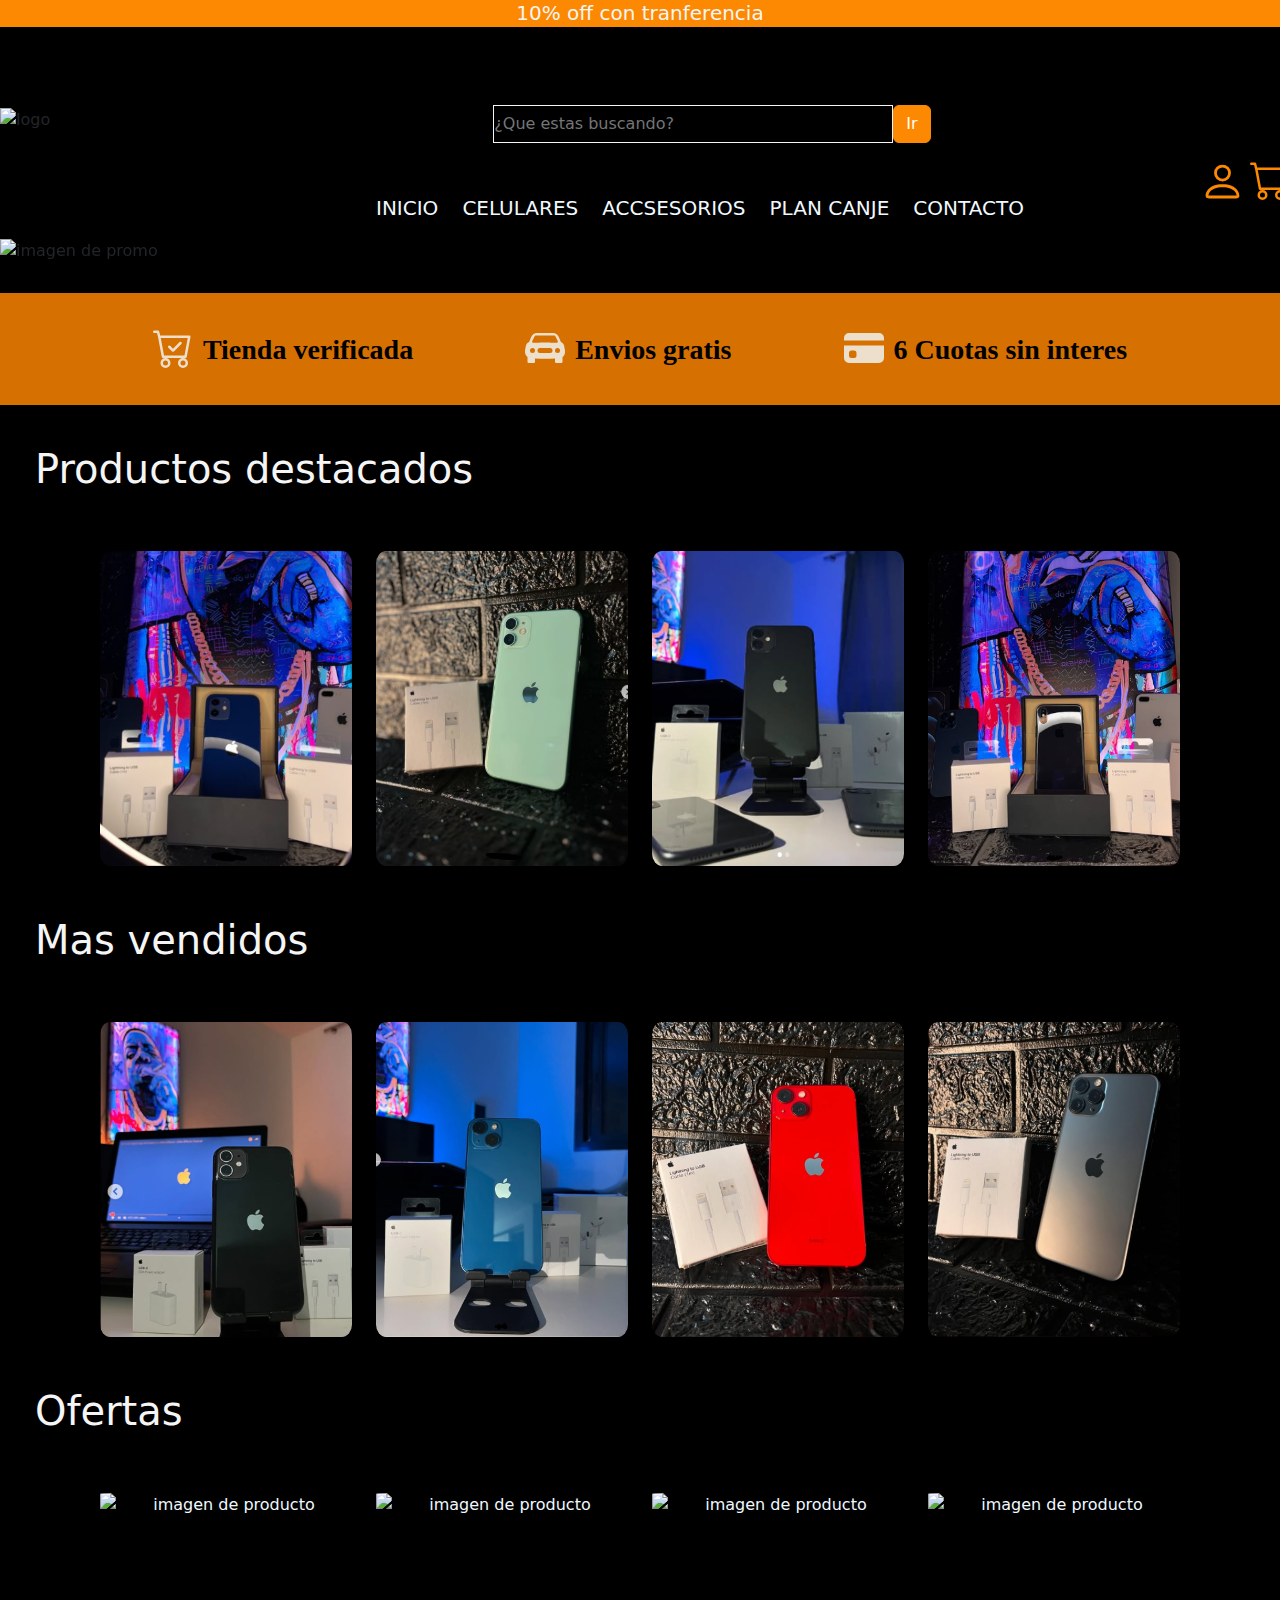
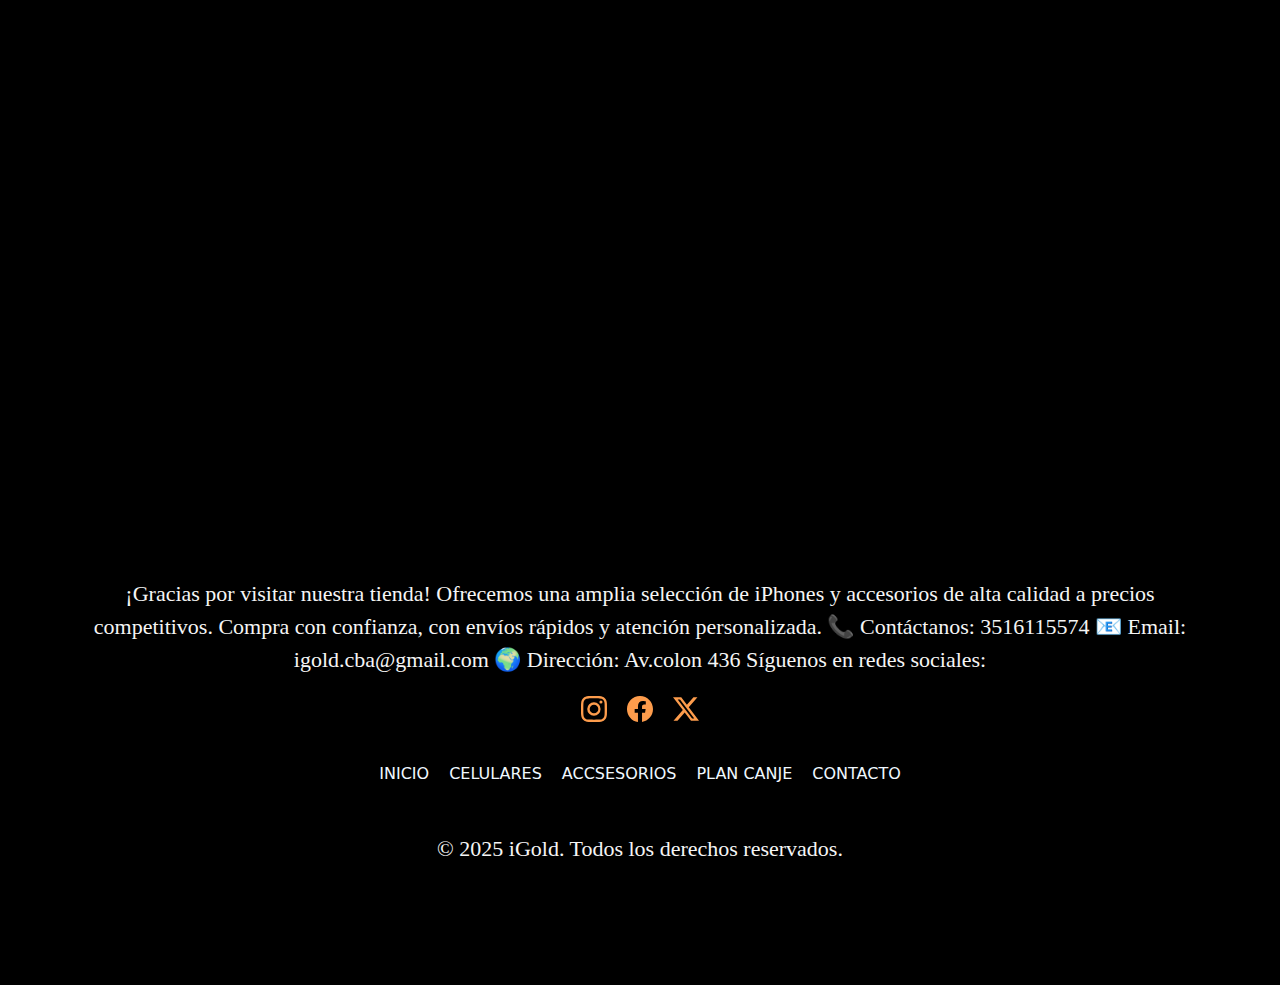
==== commit aca51b55: "carrusel y imagenes" ====
--- a/index.html
+++ b/index.html
@@ -22,7 +22,7 @@
                     <button class="btn btn-outline-success" type="submit">Ir</button>
                 </form>
             </div>
-            <!-- iconos uauario y carro de compras de bootstrap -->
+            <!-- iconos usuario y carro de compras de bootstrap -->
             <svg xmlns="http://www.w3.org/2000/svg" width="16" height="16" fill="currentColor" class="carro-compra" viewBox="0 0 16 16">
                 <path d="M0 1.5A.5.5 0 0 1 .5 1H2a.5.5 0 0 1 .485.379L2.89 3H14.5a.5.5 0 0 1 .491.592l-1.5 8A.5.5 0 0 1 13 12H4a.5.5 0 0 1-.491-.408L2.01 3.607 1.61 2H.5a.5.5 0 0 1-.5-.5M3.102 4l1.313 7h8.17l1.313-7zM5 12a2 2 0 1 0 0 4 2 2 0 0 0 0-4m7 0a2 2 0 1 0 0 4 2 2 0 0 0 0-4m-7 1a1 1 0 1 1 0 2 1 1 0 0 1 0-2m7 0a1 1 0 1 1 0 2 1 1 0 0 1 0-2"/>
             </svg>
@@ -64,8 +64,18 @@
     <!-- contenido principal -->
 
     <main>
-        <div class="imagenes-moviles">
-            <img src="img/imagen-mueven.png" alt="imagen principal">
+        <div id="carouselExampleSlidesOnly" class="carousel slide" data-bs-ride="carousel">
+            <div class="carousel-inner">
+                <div class="carousel-item active">
+                    <img src="img/imagen-mueven.png" class="d-block w-100" alt="imagen de promo">
+                </div>
+                <div class="carousel-item">
+                    <img src="img/imagen-mueve2.png" class="d-block w-100" alt="imagen de promo">
+                </div>
+                <div class="carousel-item">
+                    <img src="img/imagen-mueve3.png" class="d-block w-100" alt="imagen de promo">
+                </div>
+            </div>
         </div>
         <section class="seccion-informacion">
             <div class="container-promo">
@@ -91,17 +101,17 @@
         <!-- secciones de los productos -->
         <h1>Productos destacados</h1>
         <div class="productos">
-            <img class="imagenes-home" src="img/producto.png" alt="imagen de producto">
-            <img class="imagenes-home" src="img/producto2.png" alt="imagen de producto">
-            <img class="imagenes-home" src="img/producto2.png" alt="imagen de producto">
-            <img class="imagenes-home" src="img/producto2.png" alt="imagen de producto">
+            <img class="imagenes-home" src="img/home1.png" alt="imagen de producto">
+            <img class="imagenes-home" src="img/home2.png" alt="imagen de producto">
+            <img class="imagenes-home" src="img/home3.png" alt="imagen de producto">
+            <img class="imagenes-home" src="img/home4.png" alt="imagen de producto">
         </div>
         <h1>Mas vendidos</h1>
         <div class="productos">
-            <img class="imagenes-home" src="img/producto2.png" alt="imagen de producto">
-            <img class="imagenes-home" src="img/producto2.png" alt="imagen de producto">
-            <img class="imagenes-home" src="img/producto2.png" alt="imagen de producto">
-            <img class="imagenes-home" src="img/producto2.png" alt="imagen de producto">
+            <img class="imagenes-home" src="img/home5.png" alt="imagen de producto">
+            <img class="imagenes-home" src="img/home6.png" alt="imagen de producto">
+            <img class="imagenes-home" src="img/home7.png"alt="imagen de producto">
+            <img class="imagenes-home" src="img/home8.png" alt="imagen de producto">
         </div>
         <h1>Ofertas</h1>
         <div class="productos">
@@ -113,7 +123,7 @@
     </main>
 
     <!-- pie de pagina -->
-    
+
     <footer>
         <div class="container-footer">
             <p class="parrafo-footer">¡Gracias por visitar nuestra tienda!
--- a/css/style.css
+++ b/css/style.css
@@ -1,15 +1,18 @@
 @charset "UTF-8";
+/*reset*/
 * {
   margin: 0;
   padding: 0;
   box-sizing: border-box;
 }
 
+/*body*/
 body {
   background-color: #000000;
   overflow-x: hidden;
 }
 
+/*estilos header*/
 header {
   display: flex;
   align-items: center;
@@ -48,6 +51,7 @@
   padding-top: 1px;
 }
 
+/*estilos nav*/
 .navbar.navbar-expand-lg.bg-body-tertiary {
   padding: 0px;
   align-items: end;
@@ -391,6 +395,7 @@
   color: #fd9c4c;
 }
 
+/*mq tablet*/
 @media screen and (max-width: 834px) {
   header img {
     width: 30%;
@@ -567,6 +572,10 @@
     padding: 0;
     margin-top: 10px;
   }
+  footer ul {
+    gap: 0.5rem;
+    font-size: 12px;
+  }
   /* estilos de las otras paginas */
   .productos {
     grid-template-columns: repeat(1, 1fr);
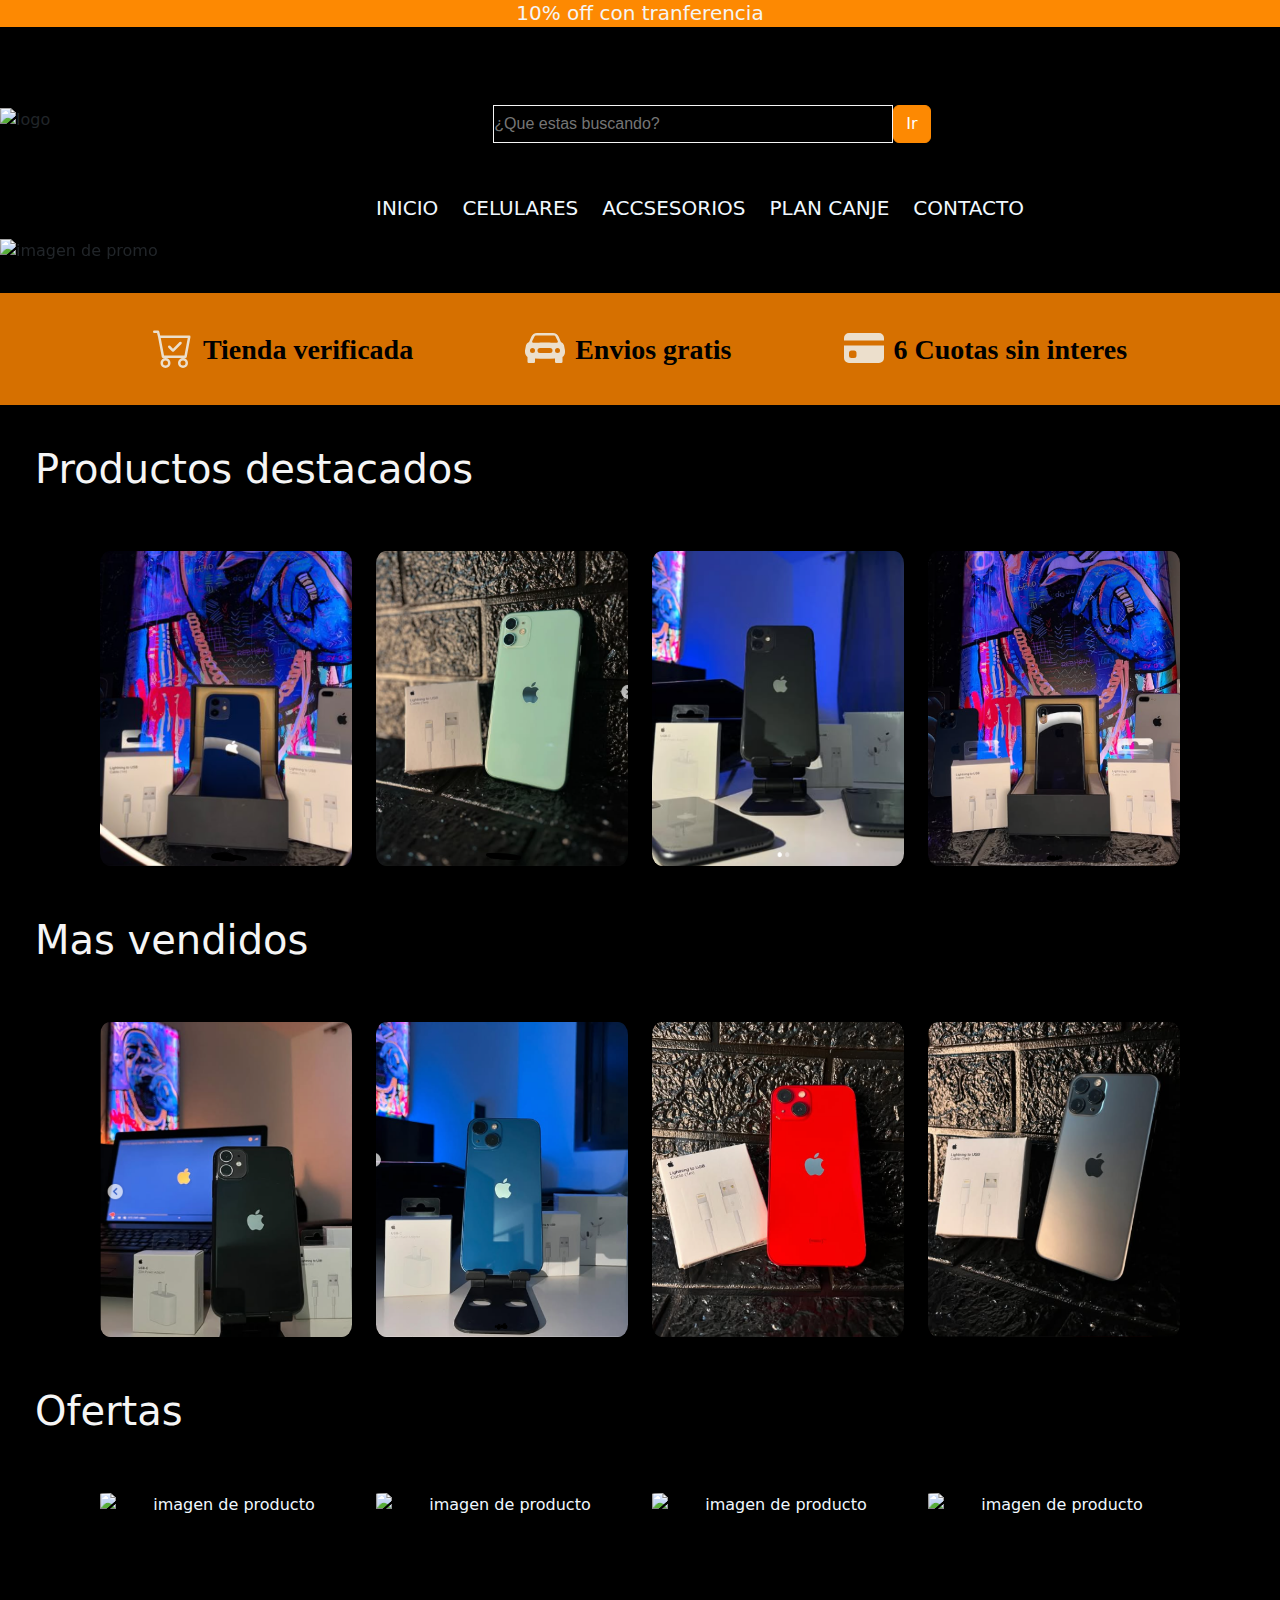
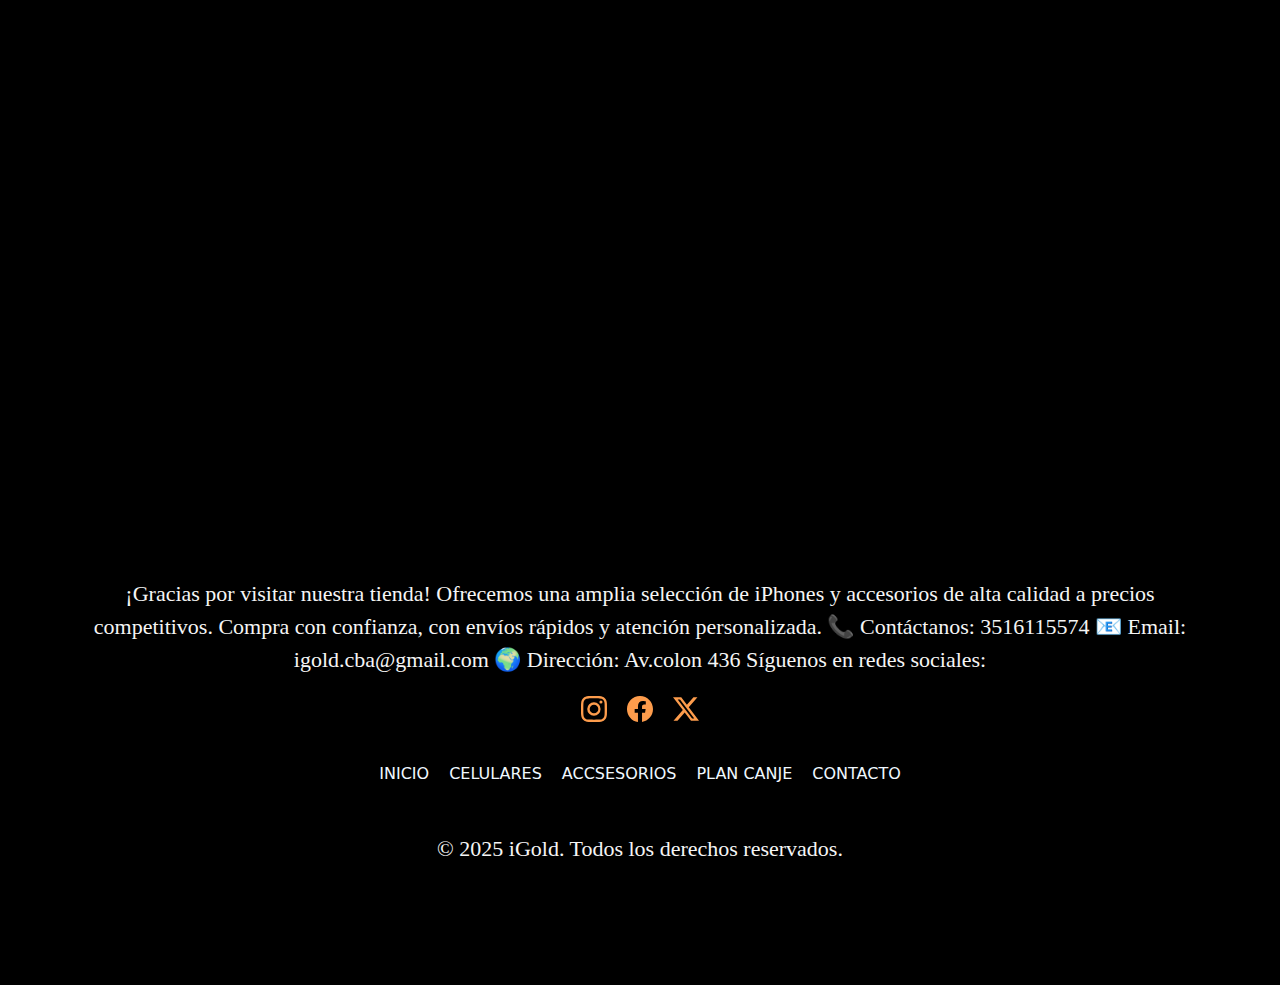
==== commit 8315f40a: "preparando para convertidor" ====
--- a/index.html
+++ b/index.html
@@ -3,6 +3,7 @@
 <head>
     <meta charset="UTF-8">
     <meta name="viewport" content="width=device-width, initial-scale=1.0">
+    <meta name="description" content="Igold es una tienda de tecnología especializada en iPhones y accesorios. Ofrecemos una amplia selección de productos de alta calidad a precios competitivos.">
     <!-- link de bt -->
     <link href="https://cdn.jsdelivr.net/npm/bootstrap@5.3.3/dist/css/bootstrap.min.css" rel="stylesheet" integrity="sha384-QWTKZyjpPEjISv5WaRU9OFeRpok6YctnYmDr5pNlyT2bRjXh0JMhjY6hW+ALEwIH" crossorigin="anonymous">
     <!-- link de css -->
@@ -22,13 +23,6 @@
                     <button class="btn btn-outline-success" type="submit">Ir</button>
                 </form>
             </div>
-            <!-- iconos usuario y carro de compras de bootstrap -->
-            <svg xmlns="http://www.w3.org/2000/svg" width="16" height="16" fill="currentColor" class="carro-compra" viewBox="0 0 16 16">
-                <path d="M0 1.5A.5.5 0 0 1 .5 1H2a.5.5 0 0 1 .485.379L2.89 3H14.5a.5.5 0 0 1 .491.592l-1.5 8A.5.5 0 0 1 13 12H4a.5.5 0 0 1-.491-.408L2.01 3.607 1.61 2H.5a.5.5 0 0 1-.5-.5M3.102 4l1.313 7h8.17l1.313-7zM5 12a2 2 0 1 0 0 4 2 2 0 0 0 0-4m7 0a2 2 0 1 0 0 4 2 2 0 0 0 0-4m-7 1a1 1 0 1 1 0 2 1 1 0 0 1 0-2m7 0a1 1 0 1 1 0 2 1 1 0 0 1 0-2"/>
-            </svg>
-            <svg xmlns="http://www.w3.org/2000/svg" width="16" height="16" fill="currentColor" class="usuario" viewBox="0 0 16 16">
-                <path d="M8 8a3 3 0 1 0 0-6 3 3 0 0 0 0 6m2-3a2 2 0 1 1-4 0 2 2 0 0 1 4 0m4 8c0 1-1 1-1 1H3s-1 0-1-1 1-4 6-4 6 3 6 4m-1-.004c-.001-.246-.154-.986-.832-1.664C11.516 10.68 10.289 10 8 10s-3.516.68-4.168 1.332c-.678.678-.83 1.418-.832 1.664z"/>
-            </svg>
             <!-- menu de hamburguesa -->
             <div class="navbar navbar-expand-lg bg-body-tertiary">
                 <div class="container-fluid">
@@ -166,6 +160,7 @@
         </div>
     </footer>
     <!-- js -->
+    <!-- <script src="script.js"></script> -->
     <script src="https://cdn.jsdelivr.net/npm/bootstrap@5.3.3/dist/js/bootstrap.bundle.min.js" integrity="sha384-YvpcrYf0tY3lHB60NNkmXc5s9fDVZLESaAA55NDzOxhy9GkcIdslK1eN7N6jIeHz" crossorigin="anonymous"></script>
 </body>
 </html>--- a/css/style.css
+++ b/css/style.css
@@ -84,6 +84,8 @@
   background-color: #000000;
   border: none;
   border: solid 1px whitesmoke;
+  font-family: Arial, Helvetica, sans-serif;
+  color: whitesmoke;
 }
 
 /* estilos de boton de busqueda */
@@ -363,6 +365,9 @@
   display: flex;
   justify-content: center;
 }
+
+
+
 
 /*estilos de footer*/
 footer {
